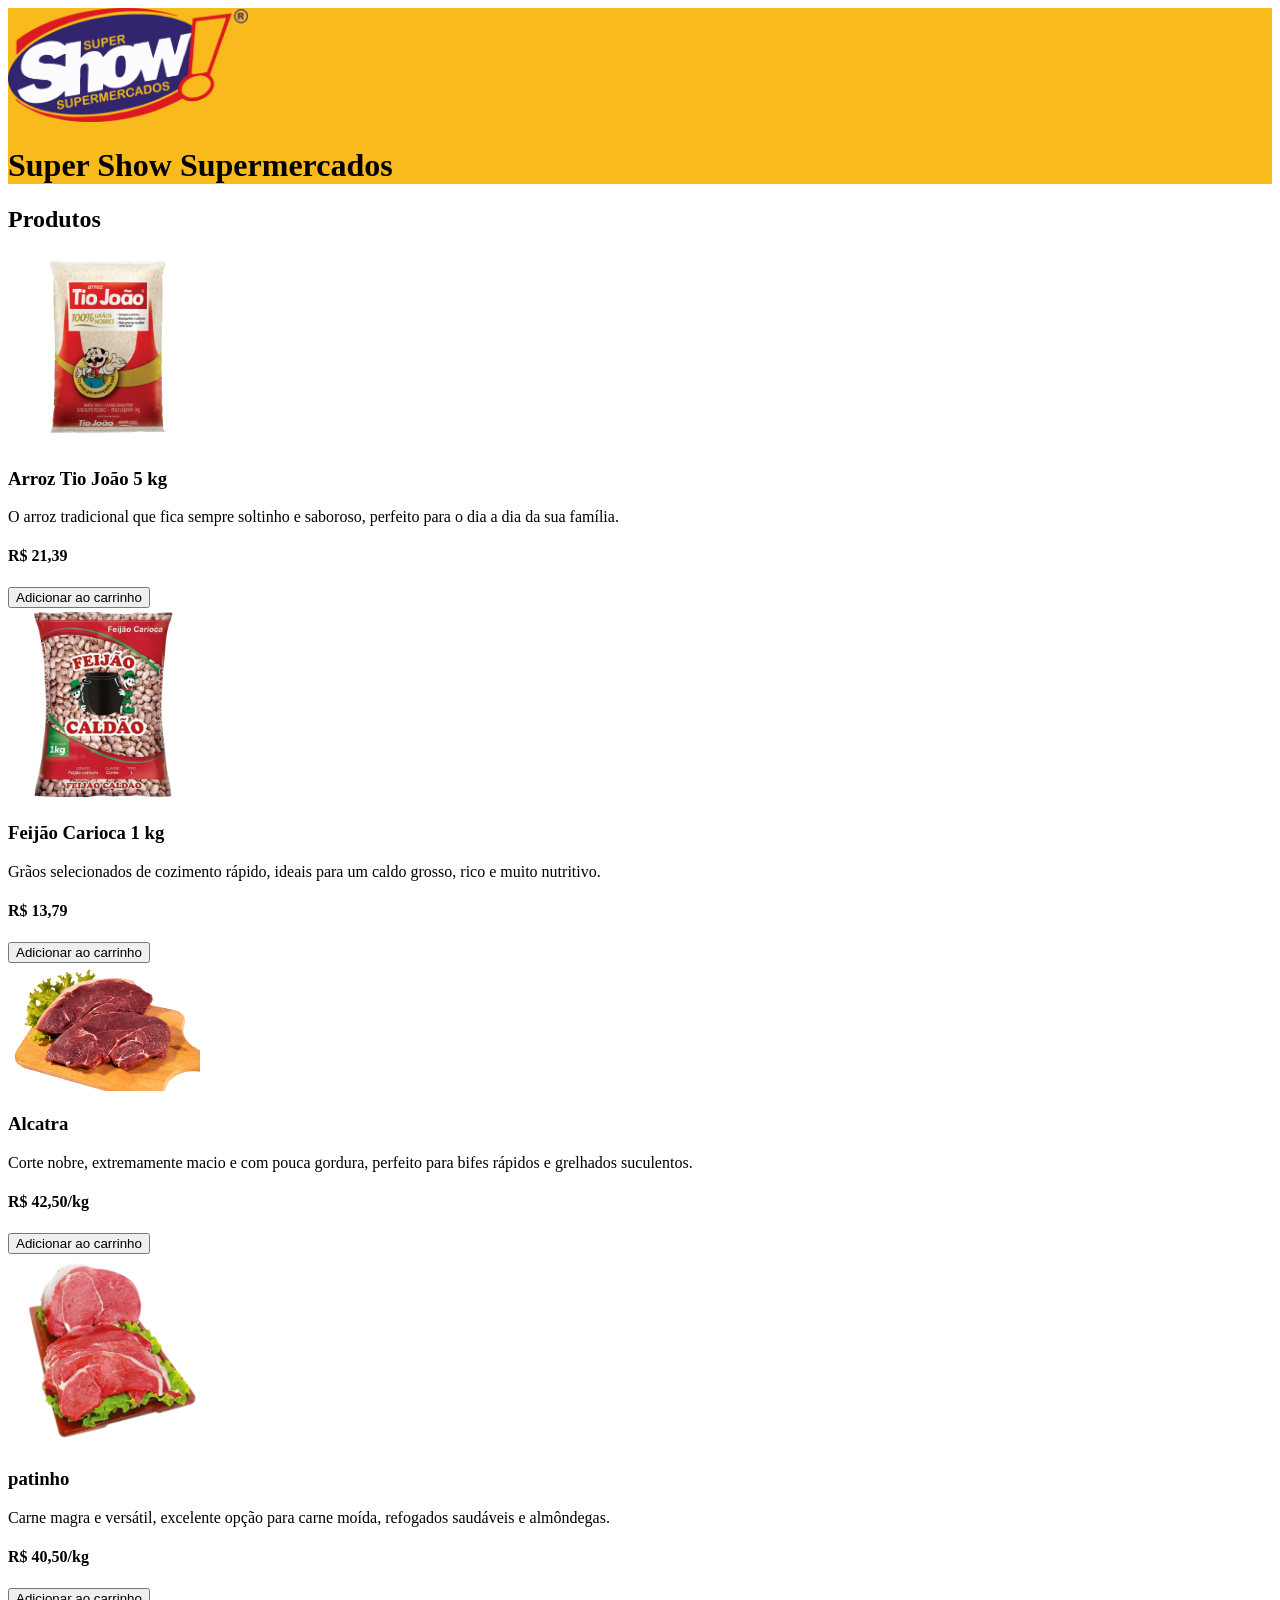
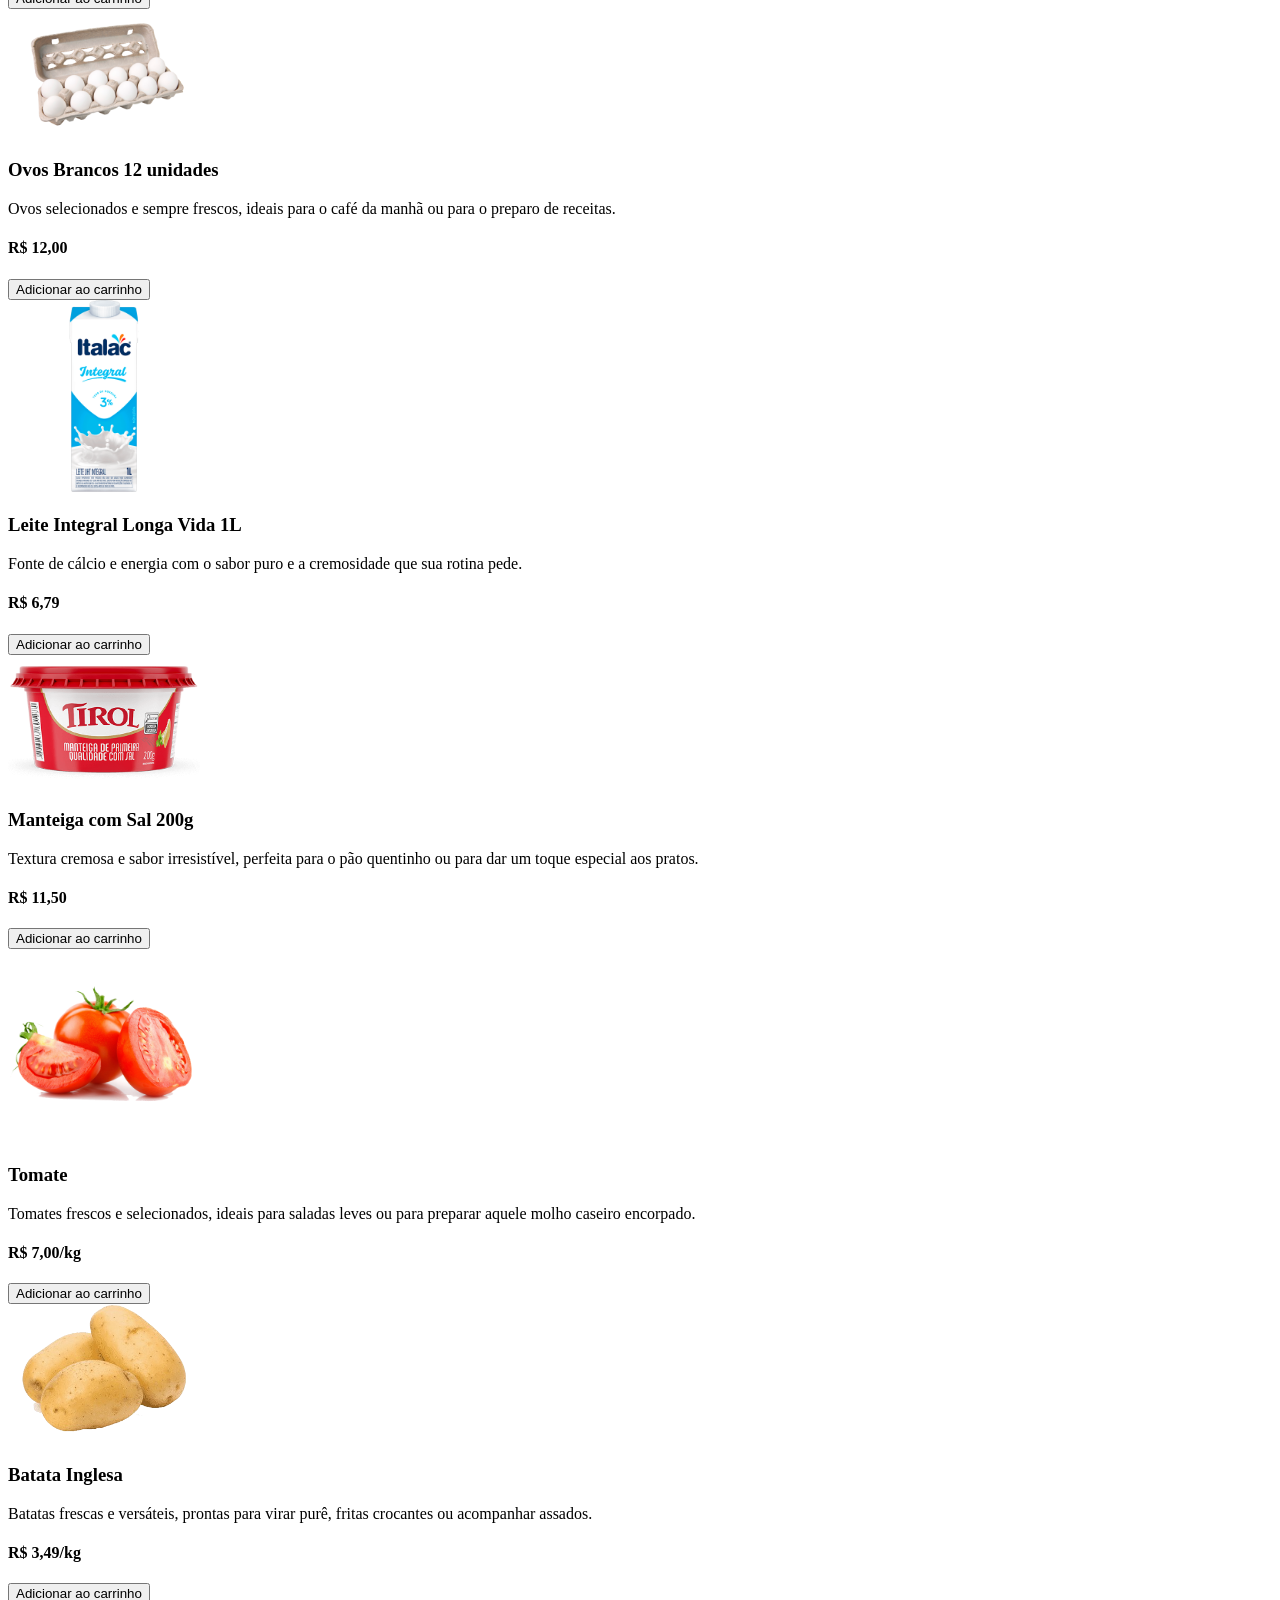
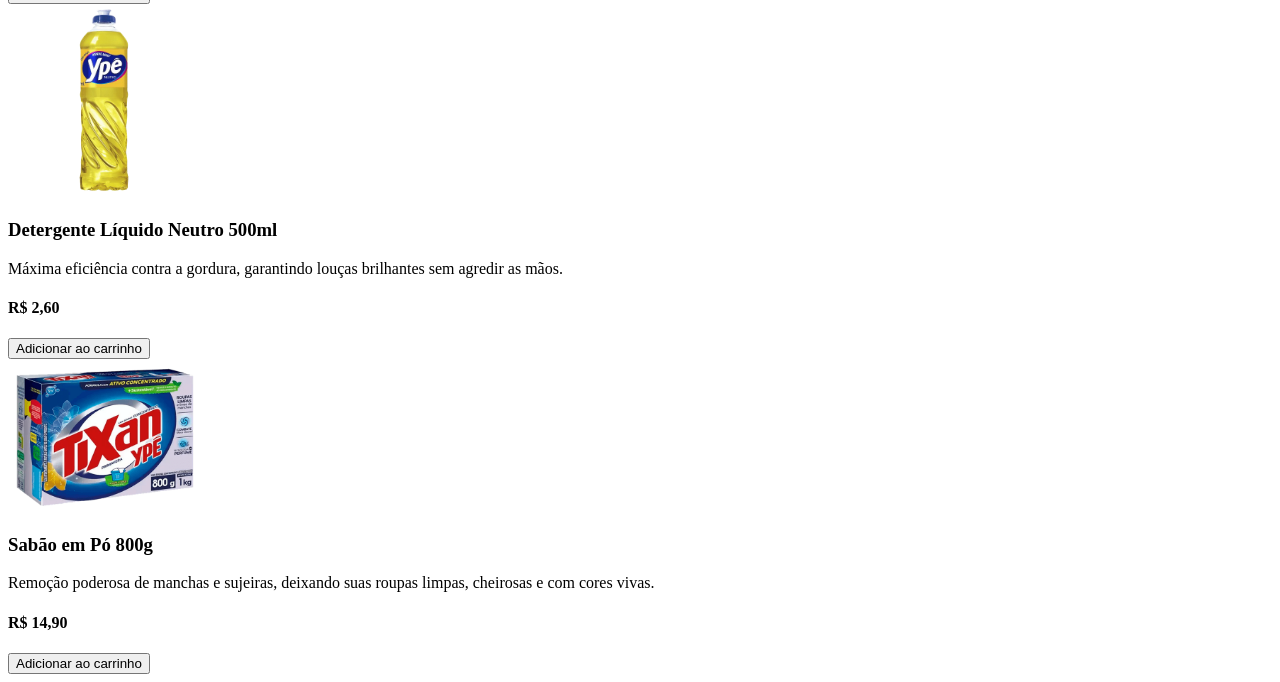
==== index.html @ 15267849 "adicionado os demais arquivos html necessarios, arquivo css e colocado o header e os produtos no ind" ====
<!DOCTYPE html>
<html lang="pt-BR">
    <head>
        <meta charset="UTF-8" name="viewport" content="width=device-width,initial-scale=1.0">
        <title>Loja</title>
        <style>
            @import url(Stylesheet.css);
        </style>
    </head>
    <body>
        <header>
            <img src="imagens/super-show-supermercado-seeklogo.png" alt="Logo Super Show Supermercados" class="Logo">
            <h1>Super Show Supermercados</h1>
        </header>
        <main>
            <section>
                <h2>Produtos</h2>
                <div class="areaProdutos">
                    <div class="produto">
                        <img src="imagens/Produtos/Arroz.png" alt="" class="imagensProdutos">
                        <h3>Arroz Tio João 5 kg</h3>
                        <p>
                            O arroz tradicional que fica sempre soltinho e saboroso, perfeito para o dia a dia da sua família.
                        </p>
                        <h4>R$ 21,39</h4>
                        <button>Adicionar ao carrinho</button>
                    </div>
                    <div class="produto">
                        <img src="imagens/Produtos/feijao.png" alt="" class="imagensProdutos">
                        <h3>Feijão Carioca 1 kg</h3>
                        <p>
                            Grãos selecionados de cozimento rápido, ideais para um caldo grosso, rico e muito nutritivo.
                        </p>
                        <h4>R$ 13,79</h4>
                        <button>Adicionar ao carrinho</button>
                    </div>
                    <div class="produto">
                        <img src="imagens/Produtos/alcatra.png" alt="" class="imagensProdutos">
                        <h3>Alcatra</h3>
                        <p>
                            Corte nobre, extremamente macio e com pouca gordura, perfeito para bifes rápidos e grelhados suculentos.
                        </p>
                        <h4>R$ 42,50/kg</h4>
                        <button>Adicionar ao carrinho</button>
                    </div>
                    <div class="produto">
                        <img src="imagens/Produtos/patinho.png" alt="" class="imagensProdutos">
                        <h3>patinho</h3>
                        <p>
                            Carne magra e versátil, excelente opção para carne moída, refogados saudáveis e almôndegas.
                        </p>
                        <h4>R$ 40,50/kg</h4>
                        <button>Adicionar ao carrinho</button>
                    </div>
                    <div class="produto">
                        <img src="imagens/Produtos/ovos.png" alt="" class="imagensProdutos">
                        <h3>Ovos Brancos 12 unidades</h3>
                        <p>
                            Ovos selecionados e sempre frescos, ideais para o café da manhã ou para o preparo de receitas.
                        </p>
                        <h4>R$ 12,00</h4>
                        <button>Adicionar ao carrinho</button>
                    </div>
                    <div class="produto">
                        <img src="imagens/Produtos/leite.png" alt="" class="imagensProdutos">
                        <h3>Leite Integral Longa Vida 1L</h3>
                        <p>
                            Fonte de cálcio e energia com o sabor puro e a cremosidade que sua rotina pede.
                        </p>
                        <h4>R$ 6,79</h4>
                        <button>Adicionar ao carrinho</button>
                    </div>
                    <div class="produto">
                        <img src="imagens/Produtos/manteiga.png" alt="" class="imagensProdutos">
                        <h3>Manteiga com Sal 200g</h3>
                        <p>
                             Textura cremosa e sabor irresistível, perfeita para o pão quentinho ou para dar um toque especial aos pratos.
                        </p>
                        <h4>R$ 11,50</h4>
                        <button>Adicionar ao carrinho</button>
                    </div>
                    <div class="produto">
                        <img src="imagens/Produtos/tomate.png" alt="" class="imagensProdutos">
                        <h3>Tomate</h3>
                        <p>
                            Tomates frescos e selecionados, ideais para saladas leves ou para preparar aquele molho caseiro encorpado.
                        </p>
                        <h4>R$ 7,00/kg</h4>
                        <button>Adicionar ao carrinho</button>
                    </div>
                    <div class="produto">
                        <img src="imagens/Produtos/batata.png" alt="" class="imagensProdutos">
                        <h3>Batata Inglesa</h3>
                        <p>
                            Batatas frescas e versáteis, prontas para virar purê, fritas crocantes ou acompanhar assados.
                        </p>
                        <h4>R$ 3,49/kg</h4>
                        <button>Adicionar ao carrinho</button>
                    </div>
                    <div class="produto">
                        <img src="imagens/Produtos/detergente.png" alt="" class="imagensProdutos">
                        <h3>Detergente Líquido Neutro 500ml</h3>
                        <p>
                            Máxima eficiência contra a gordura, garantindo louças brilhantes sem agredir as mãos.
                        </p>
                        <h4>R$ 2,60</h4>
                        <button>Adicionar ao carrinho</button>
                    </div>
                    <div class="produto">
                        <img src="imagens/Produtos/sabaoEmPo.png" alt="" class="imagensProdutos">
                        <h3>Sabão em Pó 800g</h3>
                        <p>
                            Remoção poderosa de manchas e sujeiras, deixando suas roupas limpas, cheirosas e com cores vivas.
                        </p>
                        <h4>R$ 14,90</h4>
                        <button>Adicionar ao carrinho</button>
                    </div>
                    
                </div>
            </section>
            
        </main>
    </body>
</html>
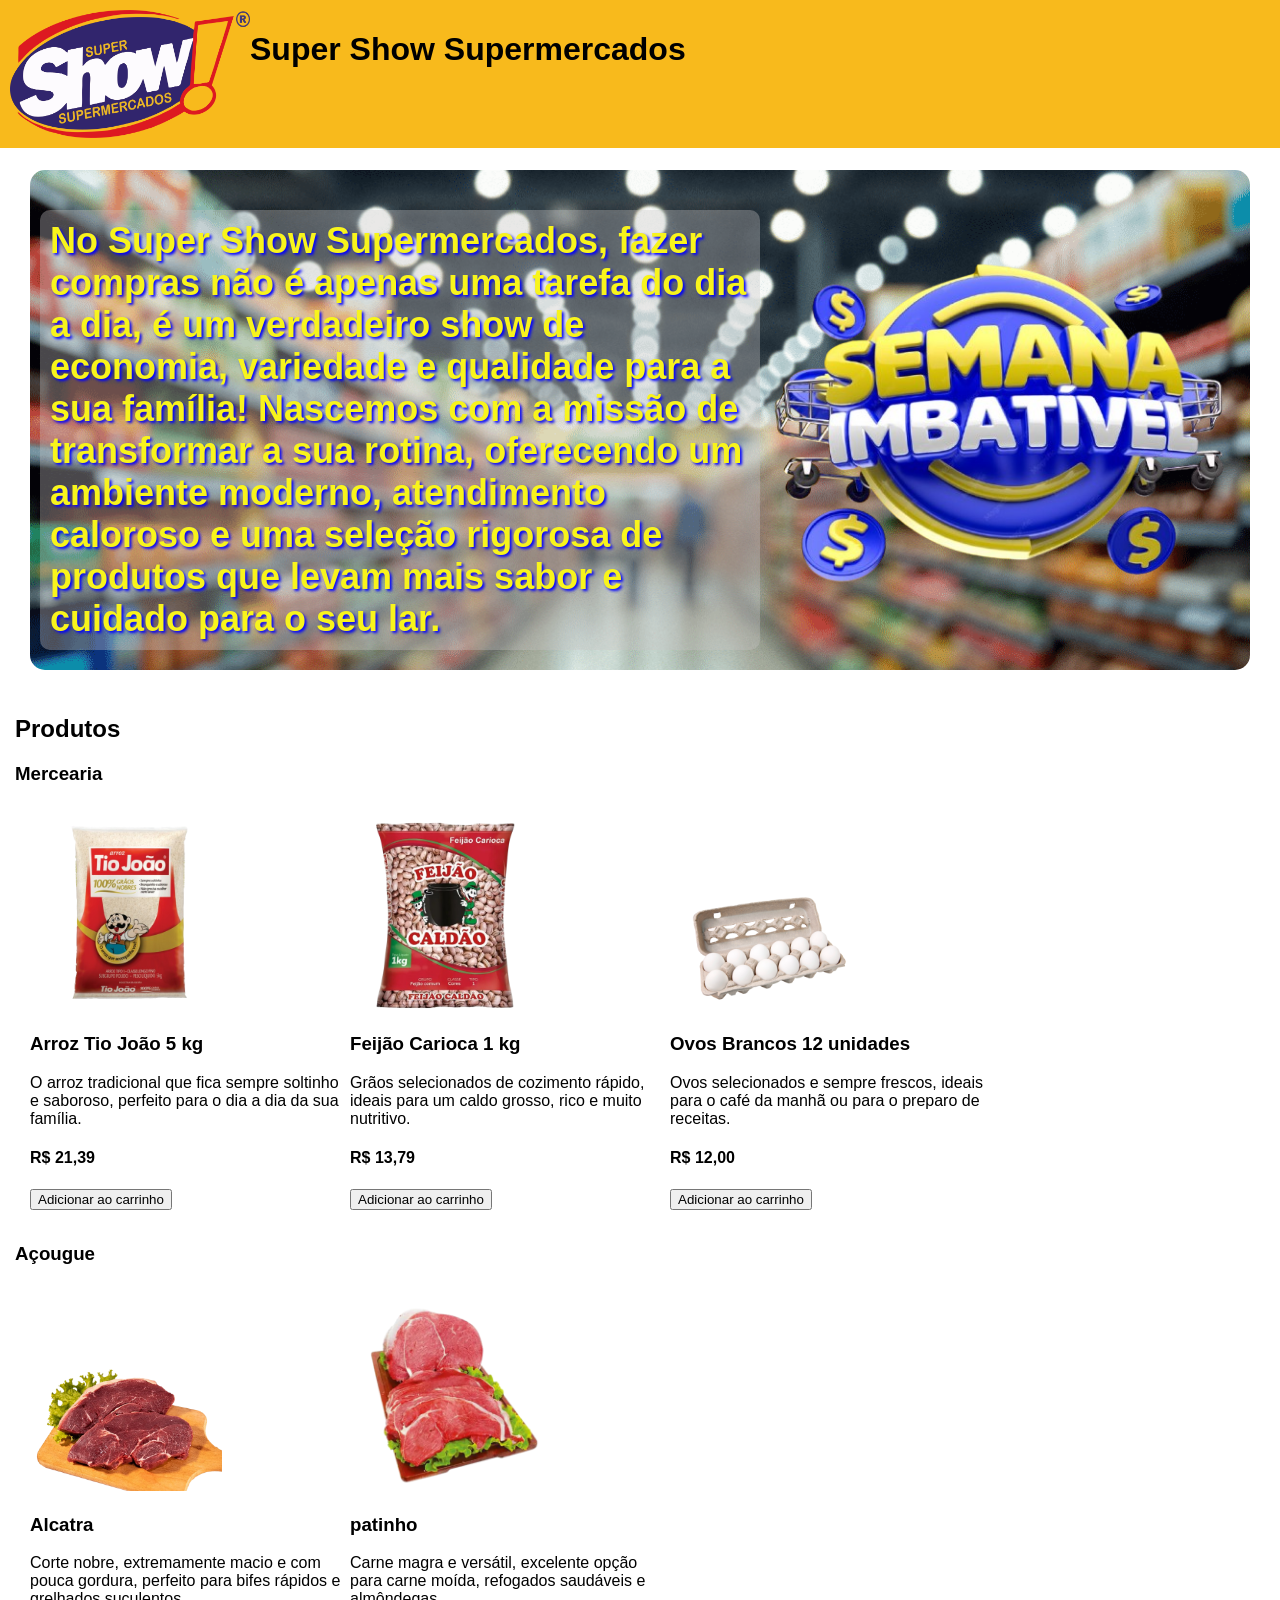
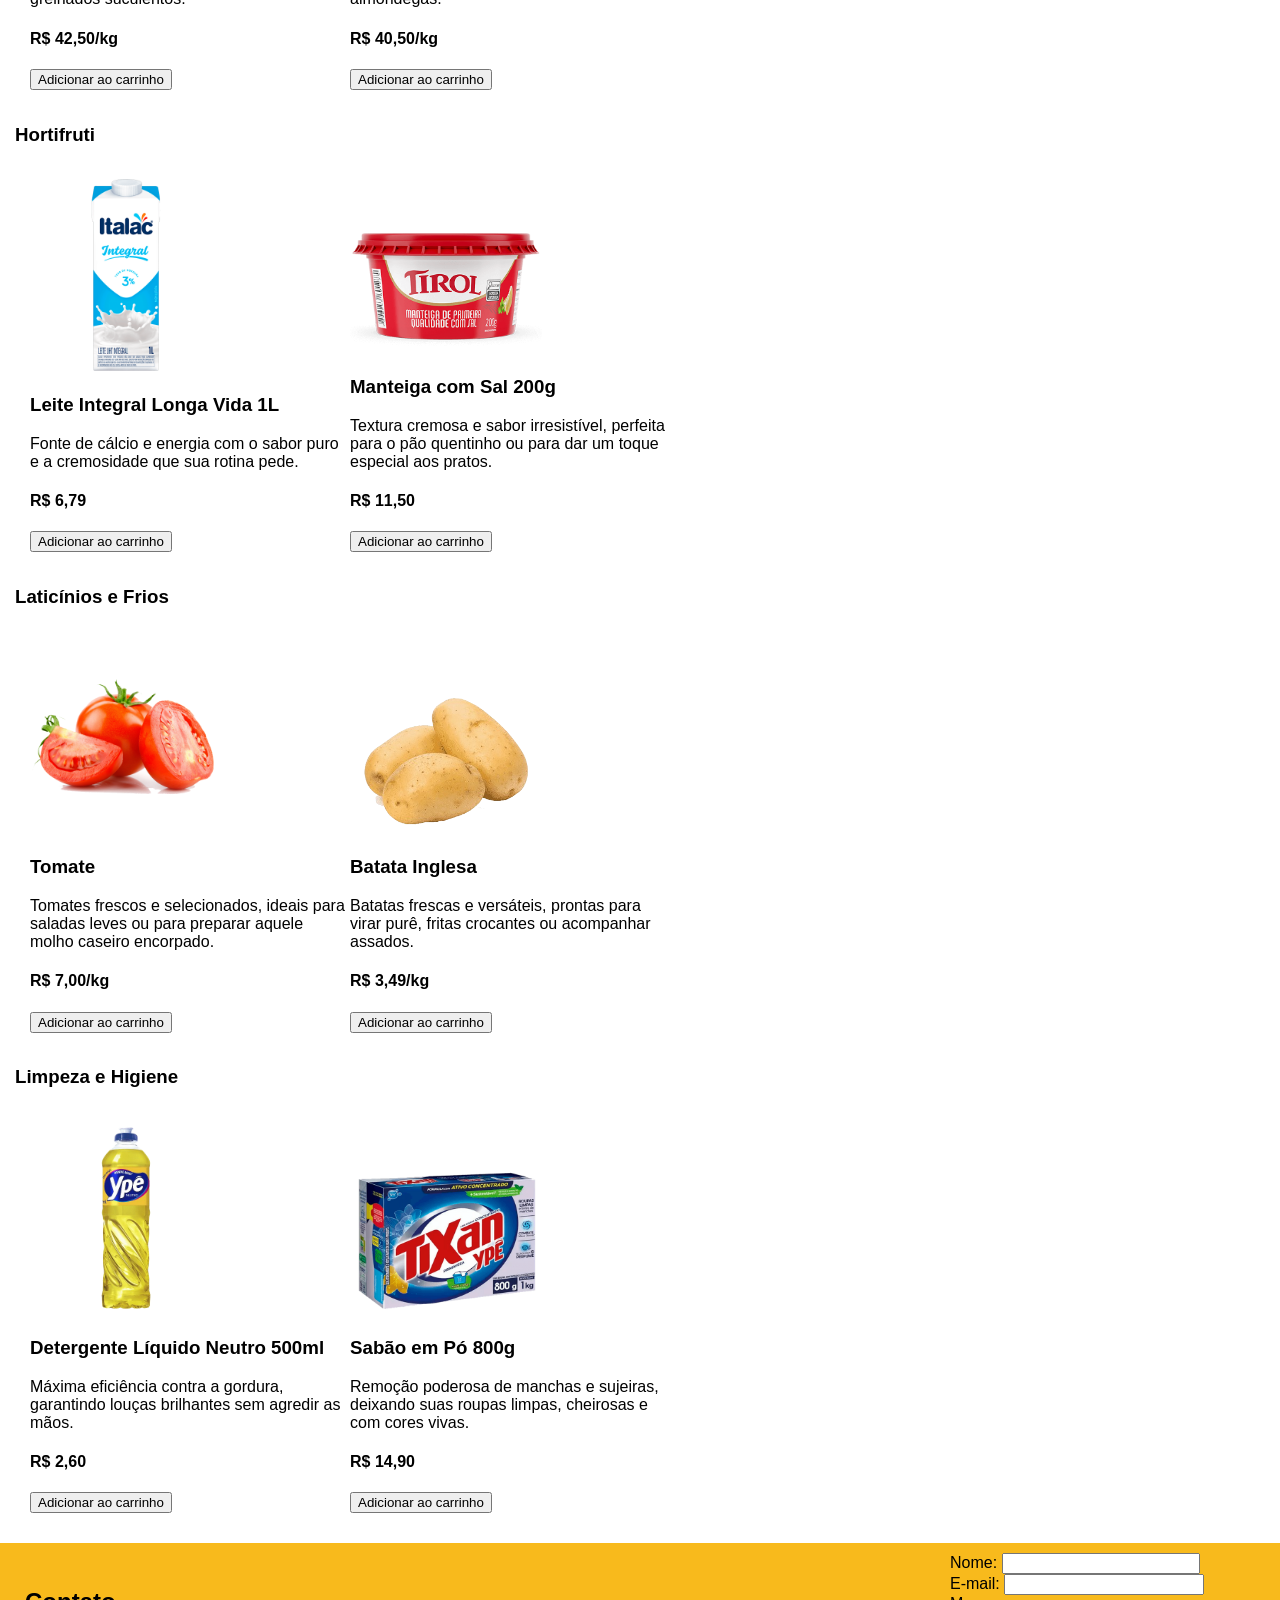
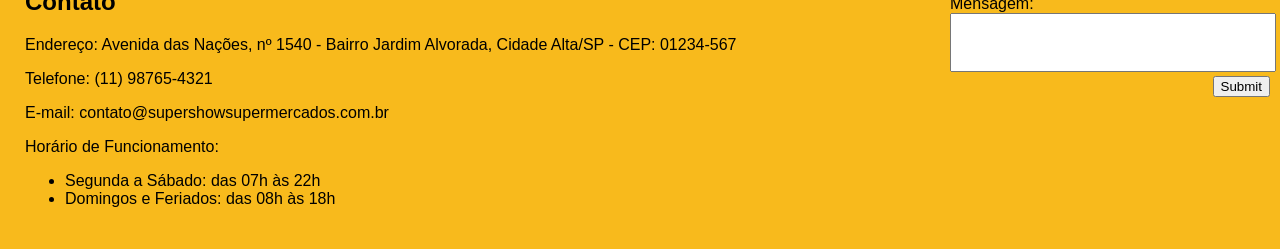
==== commit 8bb89f3b: "finalizado index.html" ====
--- a/index.html
+++ b/index.html
@@ -13,112 +13,163 @@
             <h1>Super Show Supermercados</h1>
         </header>
         <main>
+            <section id="descricao">
+                
+                <h2>
+                    No Super Show Supermercados, fazer compras não é apenas uma tarefa do dia a dia, 
+                    é um verdadeiro show de economia, variedade e qualidade para a sua família! Nascemos 
+                    com a missão de transformar a sua rotina, oferecendo um ambiente moderno, atendimento 
+                    caloroso e uma seleção rigorosa de produtos que levam mais sabor e cuidado para o seu lar.
+                </h2>
+                <img src="imagens/semanaImbativel.png" alt="">
+            </section>
             <section>
                 <h2>Produtos</h2>
                 <div class="areaProdutos">
-                    <div class="produto">
-                        <img src="imagens/Produtos/Arroz.png" alt="" class="imagensProdutos">
-                        <h3>Arroz Tio João 5 kg</h3>
-                        <p>
-                            O arroz tradicional que fica sempre soltinho e saboroso, perfeito para o dia a dia da sua família.
-                        </p>
-                        <h4>R$ 21,39</h4>
-                        <button>Adicionar ao carrinho</button>
-                    </div>
-                    <div class="produto">
-                        <img src="imagens/Produtos/feijao.png" alt="" class="imagensProdutos">
-                        <h3>Feijão Carioca 1 kg</h3>
-                        <p>
-                            Grãos selecionados de cozimento rápido, ideais para um caldo grosso, rico e muito nutritivo.
-                        </p>
-                        <h4>R$ 13,79</h4>
-                        <button>Adicionar ao carrinho</button>
-                    </div>
-                    <div class="produto">
-                        <img src="imagens/Produtos/alcatra.png" alt="" class="imagensProdutos">
-                        <h3>Alcatra</h3>
-                        <p>
-                            Corte nobre, extremamente macio e com pouca gordura, perfeito para bifes rápidos e grelhados suculentos.
-                        </p>
-                        <h4>R$ 42,50/kg</h4>
-                        <button>Adicionar ao carrinho</button>
-                    </div>
-                    <div class="produto">
-                        <img src="imagens/Produtos/patinho.png" alt="" class="imagensProdutos">
-                        <h3>patinho</h3>
-                        <p>
-                            Carne magra e versátil, excelente opção para carne moída, refogados saudáveis e almôndegas.
-                        </p>
-                        <h4>R$ 40,50/kg</h4>
-                        <button>Adicionar ao carrinho</button>
-                    </div>
-                    <div class="produto">
-                        <img src="imagens/Produtos/ovos.png" alt="" class="imagensProdutos">
-                        <h3>Ovos Brancos 12 unidades</h3>
-                        <p>
-                            Ovos selecionados e sempre frescos, ideais para o café da manhã ou para o preparo de receitas.
-                        </p>
-                        <h4>R$ 12,00</h4>
-                        <button>Adicionar ao carrinho</button>
-                    </div>
-                    <div class="produto">
-                        <img src="imagens/Produtos/leite.png" alt="" class="imagensProdutos">
-                        <h3>Leite Integral Longa Vida 1L</h3>
-                        <p>
-                            Fonte de cálcio e energia com o sabor puro e a cremosidade que sua rotina pede.
-                        </p>
-                        <h4>R$ 6,79</h4>
-                        <button>Adicionar ao carrinho</button>
-                    </div>
-                    <div class="produto">
-                        <img src="imagens/Produtos/manteiga.png" alt="" class="imagensProdutos">
-                        <h3>Manteiga com Sal 200g</h3>
-                        <p>
-                             Textura cremosa e sabor irresistível, perfeita para o pão quentinho ou para dar um toque especial aos pratos.
-                        </p>
-                        <h4>R$ 11,50</h4>
-                        <button>Adicionar ao carrinho</button>
-                    </div>
-                    <div class="produto">
-                        <img src="imagens/Produtos/tomate.png" alt="" class="imagensProdutos">
-                        <h3>Tomate</h3>
-                        <p>
-                            Tomates frescos e selecionados, ideais para saladas leves ou para preparar aquele molho caseiro encorpado.
-                        </p>
-                        <h4>R$ 7,00/kg</h4>
-                        <button>Adicionar ao carrinho</button>
-                    </div>
-                    <div class="produto">
-                        <img src="imagens/Produtos/batata.png" alt="" class="imagensProdutos">
-                        <h3>Batata Inglesa</h3>
-                        <p>
-                            Batatas frescas e versáteis, prontas para virar purê, fritas crocantes ou acompanhar assados.
-                        </p>
-                        <h4>R$ 3,49/kg</h4>
-                        <button>Adicionar ao carrinho</button>
-                    </div>
-                    <div class="produto">
-                        <img src="imagens/Produtos/detergente.png" alt="" class="imagensProdutos">
-                        <h3>Detergente Líquido Neutro 500ml</h3>
-                        <p>
-                            Máxima eficiência contra a gordura, garantindo louças brilhantes sem agredir as mãos.
-                        </p>
-                        <h4>R$ 2,60</h4>
-                        <button>Adicionar ao carrinho</button>
-                    </div>
-                    <div class="produto">
-                        <img src="imagens/Produtos/sabaoEmPo.png" alt="" class="imagensProdutos">
-                        <h3>Sabão em Pó 800g</h3>
-                        <p>
-                            Remoção poderosa de manchas e sujeiras, deixando suas roupas limpas, cheirosas e com cores vivas.
-                        </p>
-                        <h4>R$ 14,90</h4>
-                        <button>Adicionar ao carrinho</button>
-                    </div>
-                    
+                    <h3>Mercearia</h3>
+                    <section class="secao">
+                        <div class="produto">
+                            <img src="imagens/Produtos/Arroz.png" alt="" class="imagensProdutos">
+                            <h3>Arroz Tio João 5 kg</h3>
+                            <p>
+                                O arroz tradicional que fica sempre soltinho e saboroso, perfeito para o dia a dia da sua família.
+                            </p>
+                            <h4>R$ 21,39</h4>
+                            <button>Adicionar ao carrinho</button>
+                        </div>
+                        <div class="produto">
+                            <img src="imagens/Produtos/feijao.png" alt="" class="imagensProdutos">
+                            <h3>Feijão Carioca 1 kg</h3>
+                            <p>
+                                Grãos selecionados de cozimento rápido, ideais para um caldo grosso, rico e muito nutritivo.
+                            </p>
+                            <h4>R$ 13,79</h4>
+                            <button>Adicionar ao carrinho</button>
+                        </div>
+                        <div class="produto">
+                            <img src="imagens/Produtos/ovos.png" alt="" class="imagensProdutos">
+                            <h3>Ovos Brancos 12 unidades</h3>
+                            <p>
+                                Ovos selecionados e sempre frescos, ideais para o café da manhã ou para o preparo de receitas.
+                            </p>
+                            <h4>R$ 12,00</h4>
+                            <button>Adicionar ao carrinho</button>
+                        </div>
+                    </section>
+                    <h3>Açougue</h3>
+                    <section class="secao">
+                        <div class="produto">
+                            <img src="imagens/Produtos/alcatra.png" alt="" class="imagensProdutos">
+                            <h3>Alcatra</h3>
+                            <p>
+                                Corte nobre, extremamente macio e com pouca gordura, perfeito para bifes rápidos e grelhados suculentos.
+                            </p>
+                            <h4>R$ 42,50/kg</h4>
+                            <button>Adicionar ao carrinho</button>
+                        </div>
+                        <div class="produto">
+                            <img src="imagens/Produtos/patinho.png" alt="" class="imagensProdutos">
+                            <h3>patinho</h3>
+                            <p>
+                                Carne magra e versátil, excelente opção para carne moída, refogados saudáveis e almôndegas.
+                            </p>
+                            <h4>R$ 40,50/kg</h4>
+                            <button>Adicionar ao carrinho</button>
+                        </div>                 
+                    </section>
+                    <h3>Hortifruti</h3>
+                    <section class="secao">
+                        <div class="produto">
+                            <img src="imagens/Produtos/leite.png" alt="" class="imagensProdutos">
+                            <h3>Leite Integral Longa Vida 1L</h3>
+                            <p>
+                                Fonte de cálcio e energia com o sabor puro e a cremosidade que sua rotina pede.
+                            </p>
+                            <h4>R$ 6,79</h4>
+                            <button>Adicionar ao carrinho</button>
+                        </div>
+                        <div class="produto">
+                            <img src="imagens/Produtos/manteiga.png" alt="" class="imagensProdutos">
+                            <h3>Manteiga com Sal 200g</h3>
+                            <p>
+                                Textura cremosa e sabor irresistível, perfeita para o pão quentinho ou para dar um toque especial aos pratos.
+                            </p>
+                            <h4>R$ 11,50</h4>
+                            <button>Adicionar ao carrinho</button>
+                        </div>
+                    </section>
+                    <h3>Laticínios e Frios</h3>
+                    <section class="secao">
+                        <div class="produto">
+                            <img src="imagens/Produtos/tomate.png" alt="" class="imagensProdutos">
+                            <h3>Tomate</h3>
+                            <p>
+                                Tomates frescos e selecionados, ideais para saladas leves ou para preparar aquele molho caseiro encorpado.
+                            </p>
+                            <h4>R$ 7,00/kg</h4>
+                            <button>Adicionar ao carrinho</button>
+                        </div>
+                        <div class="produto">
+                            <img src="imagens/Produtos/batata.png" alt="" class="imagensProdutos">
+                            <h3>Batata Inglesa</h3>
+                            <p>
+                                Batatas frescas e versáteis, prontas para virar purê, fritas crocantes ou acompanhar assados.
+                            </p>
+                            <h4>R$ 3,49/kg</h4>
+                            <button>Adicionar ao carrinho</button>
+                        </div>
+                    </section>
+                    <h3>Limpeza e Higiene</h3>
+                    <section class="secao">
+                        <div class="produto">
+                            <img src="imagens/Produtos/detergente.png" alt="" class="imagensProdutos">
+                            <h3>Detergente Líquido Neutro 500ml</h3>
+                            <p>
+                                Máxima eficiência contra a gordura, garantindo louças brilhantes sem agredir as mãos.
+                            </p>
+                            <h4>R$ 2,60</h4>
+                            <button>Adicionar ao carrinho</button>
+                        </div>
+                        <div class="produto">
+                            <img src="imagens/Produtos/sabaoEmPo.png" alt="" class="imagensProdutos">
+                            <h3>Sabão em Pó 800g</h3>
+                            <p>
+                                Remoção poderosa de manchas e sujeiras, deixando suas roupas limpas, cheirosas e com cores vivas.
+                            </p>
+                            <h4>R$ 14,90</h4>
+                            <button>Adicionar ao carrinho</button>
+                        </div>
+                    </section>
                 </div>
             </section>
-            
+            <footer>
+                <section>
+                    <h2>Contato</h2>
+                    <p>
+                        Endereço: Avenida das Nações, nº 1540 - Bairro Jardim Alvorada, Cidade Alta/SP - CEP: 01234-567
+                    </p>
+                    <p>
+                        Telefone: (11) 98765-4321
+                    </p>
+                    <p>
+                        E-mail: contato@supershowsupermercados.com.br
+                    </p>
+                    <p>Horário de Funcionamento:</p>                   
+                    <ul>
+                        
+                        <li>Segunda a Sábado: das 07h às 22h</li>
+                        <li>Domingos e Feriados: das 08h às 18h</li>
+                    </ul>
+                </section>
+                <form action="">
+                    <label for="nome">Nome: <input type="text" name="nome" id="nome" maxlength="15"></label> <br>
+                    <label for="Email">E-mail: <input type="email" name="Email" id="Email"></label> <br>
+                    <label for="Mensagem">Mensagem: </label> <br>
+                    <textarea name="Mensagem" id="Mensagem" maxlength="129"></textarea> <br>
+                    <input type="submit" name="Enviar" id="Enviar"><br>
+                </form>
+            </footer>    
         </main>
+        
     </body>
 </html>
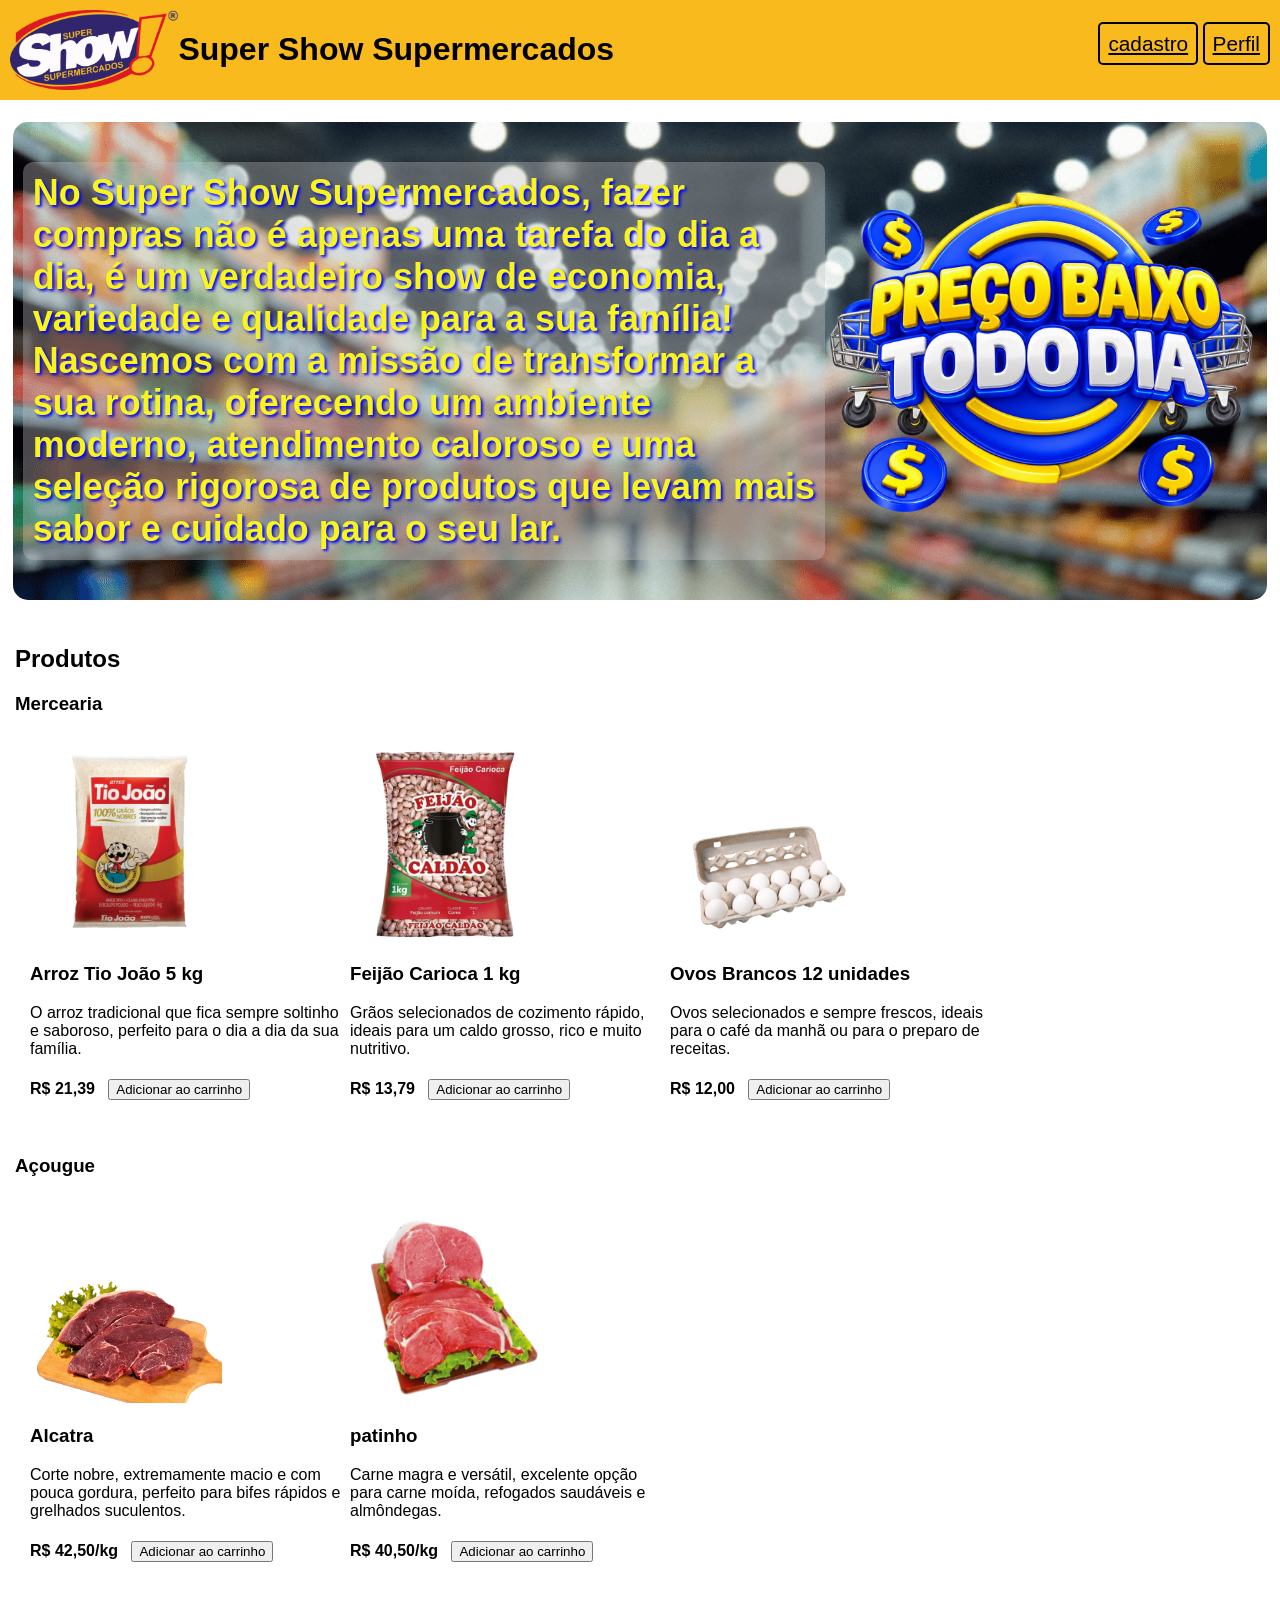
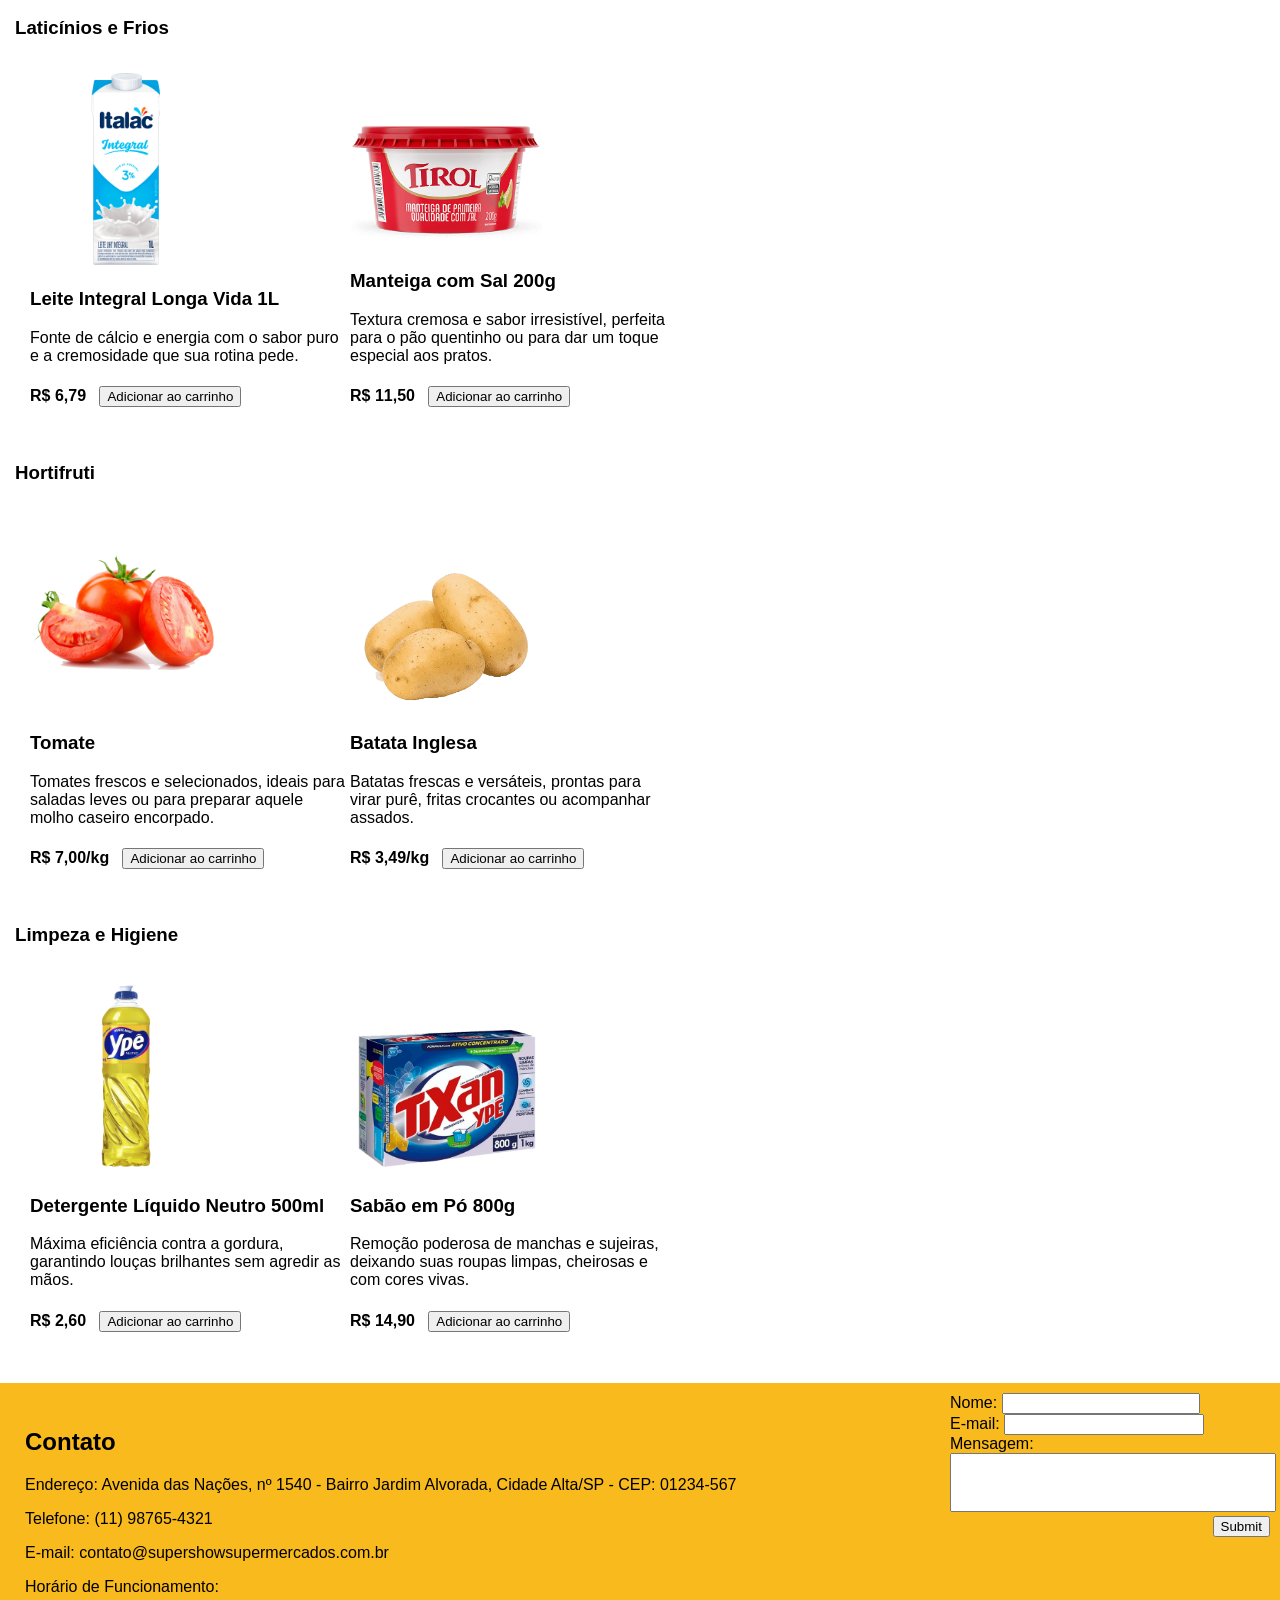
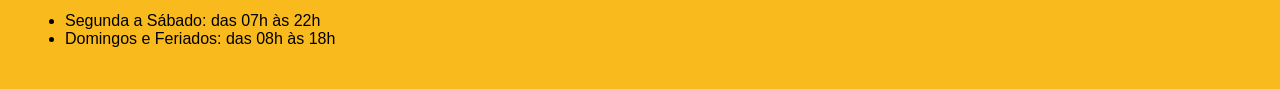
==== commit 88a06501: "Finalizado cadastro.html e login.html e adicionado responsavidade em diferentes dispositivos" ====
--- a/index.html
+++ b/index.html
@@ -9,8 +9,12 @@
     </head>
     <body>
         <header>
-            <img src="imagens/super-show-supermercado-seeklogo.png" alt="Logo Super Show Supermercados" class="Logo">
+            <a href="index.html"><img src="imagens/super-show-supermercado-seeklogo.png" alt="Logo Super Show Supermercados" class="Logo"></a>
             <h1>Super Show Supermercados</h1>
+            <nav class="links">
+                <a href="cadastro.html" >cadastro</a>
+                <a href="perfil.html" >Perfil</a>
+            </nav>
         </header>
         <main>
             <section id="descricao">
@@ -21,7 +25,7 @@
                     com a missão de transformar a sua rotina, oferecendo um ambiente moderno, atendimento 
                     caloroso e uma seleção rigorosa de produtos que levam mais sabor e cuidado para o seu lar.
                 </h2>
-                <img src="imagens/semanaImbativel.png" alt="">
+                <img src="imagens/Preço Baixo Todo Dia.png" alt="Lema preço baixo todo dia">
             </section>
             <section>
                 <h2>Produtos</h2>
@@ -29,115 +33,115 @@
                     <h3>Mercearia</h3>
                     <section class="secao">
                         <div class="produto">
-                            <img src="imagens/Produtos/Arroz.png" alt="" class="imagensProdutos">
+                            <img src="imagens/Produtos/Arroz.png" alt="arroz" class="imagens-produtos">
                             <h3>Arroz Tio João 5 kg</h3>
                             <p>
                                 O arroz tradicional que fica sempre soltinho e saboroso, perfeito para o dia a dia da sua família.
                             </p>
-                            <h4>R$ 21,39</h4>
-                            <button>Adicionar ao carrinho</button>
+                            <h4>R$ 21,39<button id="adicionar-arroz">Adicionar ao carrinho</button></h4>
+                            
                         </div>
                         <div class="produto">
-                            <img src="imagens/Produtos/feijao.png" alt="" class="imagensProdutos">
+                            <img src="imagens/Produtos/feijao.png" alt="feijao" class="imagens-produtos">
                             <h3>Feijão Carioca 1 kg</h3>
                             <p>
                                 Grãos selecionados de cozimento rápido, ideais para um caldo grosso, rico e muito nutritivo.
                             </p>
-                            <h4>R$ 13,79</h4>
-                            <button>Adicionar ao carrinho</button>
+                            <h4>R$ 13,79<button id="adicionar-feijao">Adicionar ao carrinho</button></h4>
+                            
                         </div>
                         <div class="produto">
-                            <img src="imagens/Produtos/ovos.png" alt="" class="imagensProdutos">
+                            <img src="imagens/Produtos/ovos.png" alt="ovos" class="imagens-produtos">
                             <h3>Ovos Brancos 12 unidades</h3>
                             <p>
                                 Ovos selecionados e sempre frescos, ideais para o café da manhã ou para o preparo de receitas.
                             </p>
-                            <h4>R$ 12,00</h4>
-                            <button>Adicionar ao carrinho</button>
+                            <h4>R$ 12,00<button id="adicionar-ovos">Adicionar ao carrinho</button></h4>
+                            
                         </div>
                     </section>
                     <h3>Açougue</h3>
                     <section class="secao">
                         <div class="produto">
-                            <img src="imagens/Produtos/alcatra.png" alt="" class="imagensProdutos">
+                            <img src="imagens/Produtos/alcatra.png" alt="alcatra" class="imagens-produtos">
                             <h3>Alcatra</h3>
                             <p>
                                 Corte nobre, extremamente macio e com pouca gordura, perfeito para bifes rápidos e grelhados suculentos.
                             </p>
-                            <h4>R$ 42,50/kg</h4>
-                            <button>Adicionar ao carrinho</button>
+                            <h4>R$ 42,50/kg<button id="adicionar-alcatra">Adicionar ao carrinho</button></h4>
+                            
                         </div>
                         <div class="produto">
-                            <img src="imagens/Produtos/patinho.png" alt="" class="imagensProdutos">
+                            <img src="imagens/Produtos/patinho.png" alt="patinho" class="imagens-produtos">
                             <h3>patinho</h3>
                             <p>
                                 Carne magra e versátil, excelente opção para carne moída, refogados saudáveis e almôndegas.
                             </p>
-                            <h4>R$ 40,50/kg</h4>
-                            <button>Adicionar ao carrinho</button>
+                            <h4>R$ 40,50/kg<button id="adicionar-patinho">Adicionar ao carrinho</button></h4>
+                            
                         </div>                 
+                    </section>
+                    <h3>Laticínios e Frios</h3>
+                    <section class="secao">
+                        <div class="produto">
+                            <img src="imagens/Produtos/leite.png" alt="leite" class="imagens-produtos">
+                            <h3>Leite Integral Longa Vida 1L</h3>
+                            <p>
+                                Fonte de cálcio e energia com o sabor puro e a cremosidade que sua rotina pede.
+                            </p>
+                            <h4>R$ 6,79<button id="adicionar-leite">Adicionar ao carrinho</button></h4>
+                            
+                        </div>
+                        <div class="produto">
+                            <img src="imagens/Produtos/manteiga.png" alt="manteiga" class="imagens-produtos">
+                            <h3>Manteiga com Sal 200g</h3>
+                            <p>
+                                Textura cremosa e sabor irresistível, perfeita para o pão quentinho ou para dar um toque especial aos pratos.
+                            </p>
+                            <h4>R$ 11,50<button id="adicionar-manteiga">Adicionar ao carrinho</button></h4>
+                            
+                        </div>
                     </section>
                     <h3>Hortifruti</h3>
                     <section class="secao">
                         <div class="produto">
-                            <img src="imagens/Produtos/leite.png" alt="" class="imagensProdutos">
-                            <h3>Leite Integral Longa Vida 1L</h3>
-                            <p>
-                                Fonte de cálcio e energia com o sabor puro e a cremosidade que sua rotina pede.
-                            </p>
-                            <h4>R$ 6,79</h4>
-                            <button>Adicionar ao carrinho</button>
-                        </div>
-                        <div class="produto">
-                            <img src="imagens/Produtos/manteiga.png" alt="" class="imagensProdutos">
-                            <h3>Manteiga com Sal 200g</h3>
-                            <p>
-                                Textura cremosa e sabor irresistível, perfeita para o pão quentinho ou para dar um toque especial aos pratos.
-                            </p>
-                            <h4>R$ 11,50</h4>
-                            <button>Adicionar ao carrinho</button>
-                        </div>
-                    </section>
-                    <h3>Laticínios e Frios</h3>
-                    <section class="secao">
-                        <div class="produto">
-                            <img src="imagens/Produtos/tomate.png" alt="" class="imagensProdutos">
+                            <img src="imagens/Produtos/tomate.png" alt="tomate" class="imagens-produtos">
                             <h3>Tomate</h3>
                             <p>
                                 Tomates frescos e selecionados, ideais para saladas leves ou para preparar aquele molho caseiro encorpado.
                             </p>
-                            <h4>R$ 7,00/kg</h4>
-                            <button>Adicionar ao carrinho</button>
+                            <h4>R$ 7,00/kg<button id="adicionar-tomate">Adicionar ao carrinho</button></h4>
+                            
                         </div>
                         <div class="produto">
-                            <img src="imagens/Produtos/batata.png" alt="" class="imagensProdutos">
+                            <img src="imagens/Produtos/batata.png" alt="batata" class="imagens-produtos">
                             <h3>Batata Inglesa</h3>
                             <p>
                                 Batatas frescas e versáteis, prontas para virar purê, fritas crocantes ou acompanhar assados.
                             </p>
-                            <h4>R$ 3,49/kg</h4>
-                            <button>Adicionar ao carrinho</button>
+                            <h4>R$ 3,49/kg<button id="adicionar-batata">Adicionar ao carrinho</button></h4>
+                            
                         </div>
                     </section>
                     <h3>Limpeza e Higiene</h3>
                     <section class="secao">
                         <div class="produto">
-                            <img src="imagens/Produtos/detergente.png" alt="" class="imagensProdutos">
+                            <img src="imagens/Produtos/detergente.png" alt="detergente" class="imagens-produtos">
                             <h3>Detergente Líquido Neutro 500ml</h3>
                             <p>
                                 Máxima eficiência contra a gordura, garantindo louças brilhantes sem agredir as mãos.
                             </p>
-                            <h4>R$ 2,60</h4>
-                            <button>Adicionar ao carrinho</button>
+                            <h4>R$ 2,60<button id="adicionar-detergente">Adicionar ao carrinho</button></h4>
+                            
                         </div>
                         <div class="produto">
-                            <img src="imagens/Produtos/sabaoEmPo.png" alt="" class="imagensProdutos">
+                            <img src="imagens/Produtos/sabaoEmPo.png" alt="sabao em pó" class="imagens-produtos">
                             <h3>Sabão em Pó 800g</h3>
                             <p>
                                 Remoção poderosa de manchas e sujeiras, deixando suas roupas limpas, cheirosas e com cores vivas.
                             </p>
-                            <h4>R$ 14,90</h4>
-                            <button>Adicionar ao carrinho</button>
+                            <h4>R$ 14,90<button id="adicionar-sabao">Adicionar ao carrinho</button></h4>
+                            
                         </div>
                     </section>
                 </div>
@@ -163,10 +167,10 @@
                 </section>
                 <form action="">
                     <label for="nome">Nome: <input type="text" name="nome" id="nome" maxlength="15"></label> <br>
-                    <label for="Email">E-mail: <input type="email" name="Email" id="Email"></label> <br>
-                    <label for="Mensagem">Mensagem: </label> <br>
-                    <textarea name="Mensagem" id="Mensagem" maxlength="129"></textarea> <br>
-                    <input type="submit" name="Enviar" id="Enviar"><br>
+                    <label for="email">E-mail: <input type="email" name="Email" id="email"></label> <br>
+                    <label for="mensagem">Mensagem: </label> <br>
+                    <textarea name="mensagem" id="mensagem" maxlength="129"></textarea> <br>
+                    <input type="submit" name="Enviar" id="enviar"><br>
                 </form>
             </footer>    
         </main>
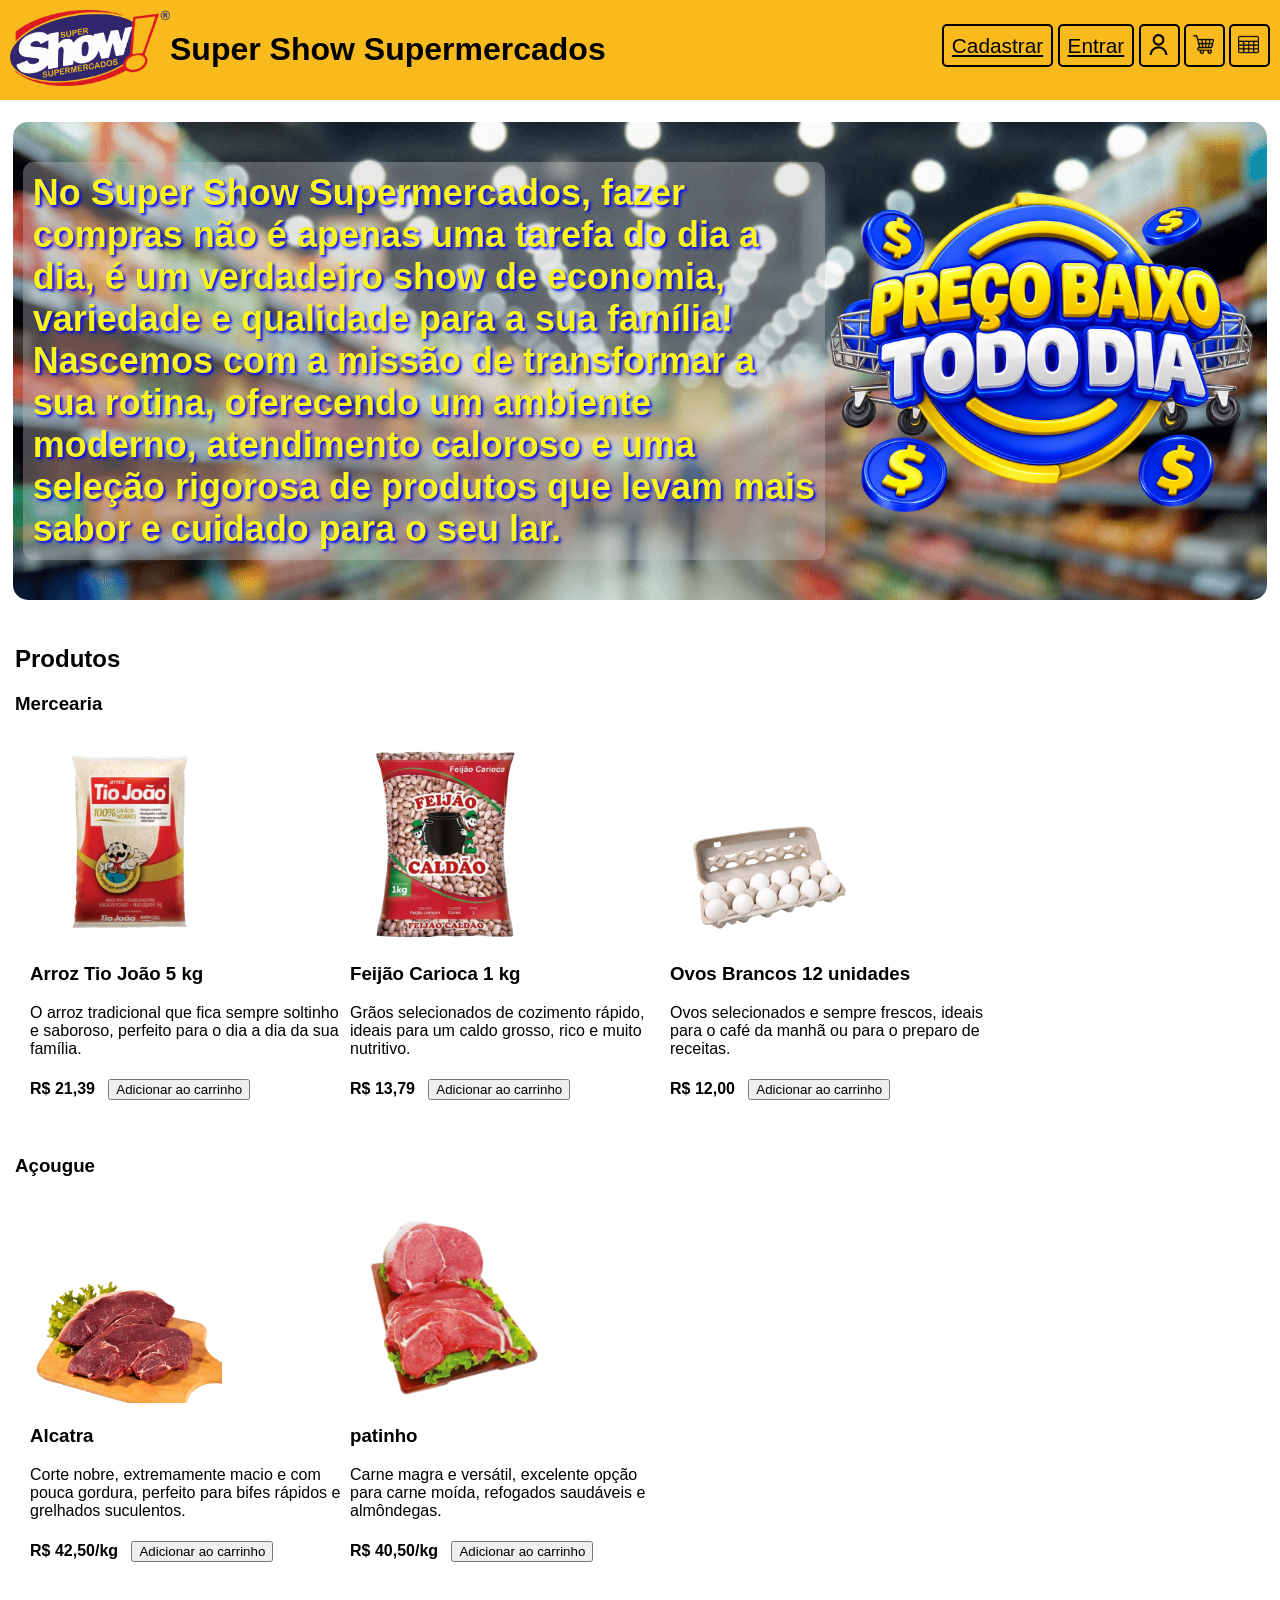
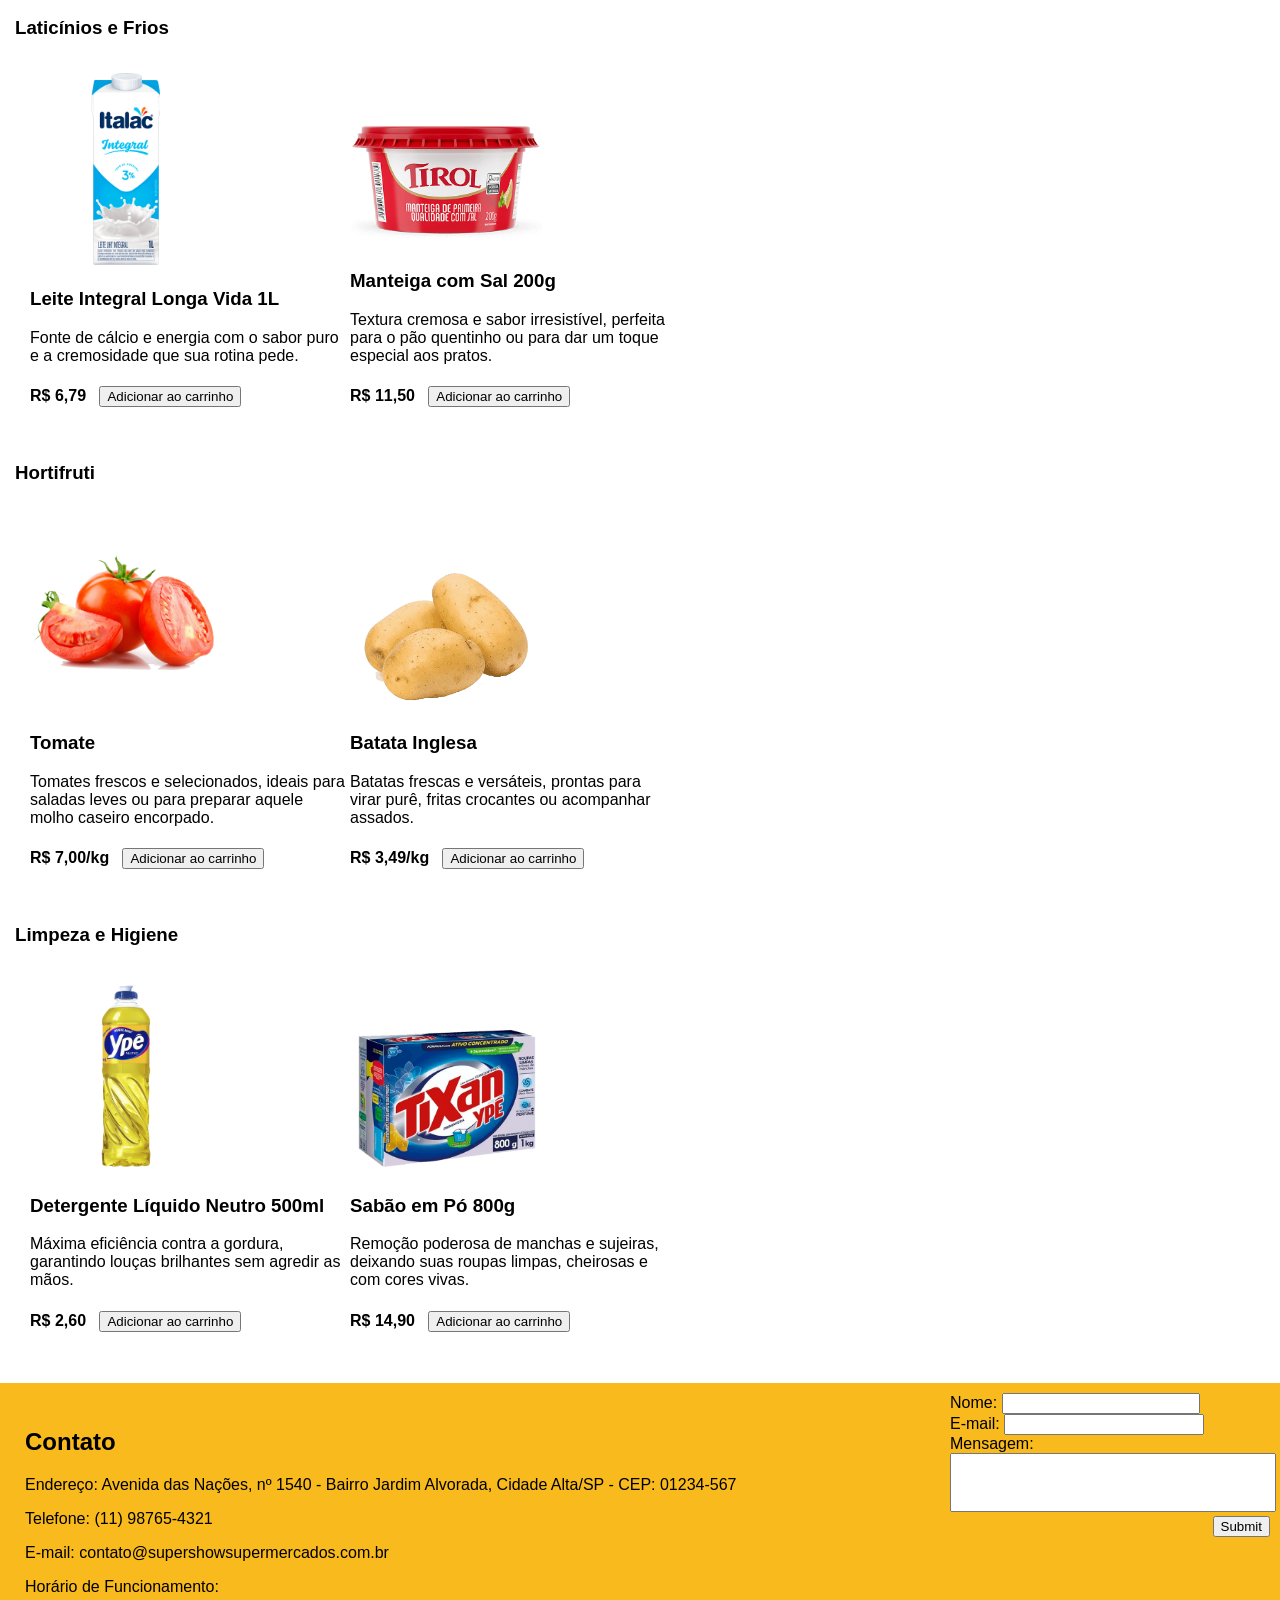
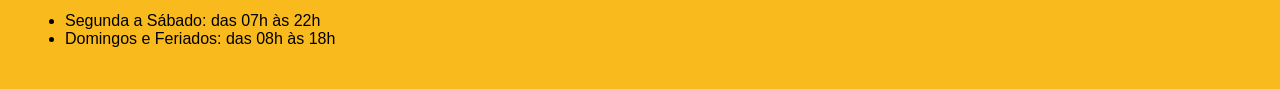
==== commit 59bd3649: "finalizado as demais paginas" ====
--- a/index.html
+++ b/index.html
@@ -2,18 +2,21 @@
 <html lang="pt-BR">
     <head>
         <meta charset="UTF-8" name="viewport" content="width=device-width,initial-scale=1.0">
-        <title>Loja</title>
+        <title>Super Show Supermercados</title>
         <style>
-            @import url(Stylesheet.css);
+            @import url(css/Stylesheet.css);
         </style>
     </head>
     <body>
         <header>
-            <a href="index.html"><img src="imagens/super-show-supermercado-seeklogo.png" alt="Logo Super Show Supermercados" class="Logo"></a>
+            <a href="index.html" aria-current="page"><img src="imagens/super-show-supermercado-seeklogo.png" alt="Logo Super Show Supermercados" class="logo"></a>
             <h1>Super Show Supermercados</h1>
             <nav class="links">
-                <a href="cadastro.html" >cadastro</a>
-                <a href="perfil.html" >Perfil</a>
+                <a href="cadastro.html" >Cadastrar</a>
+                <a href="login.html" >Entrar</a>
+                <a href="perfil.html" ><img src="imagens/icones/perfil-de-usuario.png" alt="perfil"></a>
+                <a href="loja.html" ><img src="imagens/icones/carrinho de compras.png" alt="carrinho de compras"></a>
+                <a href="relatorios.html" ><img src="imagens/icones/tabela.png" alt="tabela relatorios"></a>
             </nav>
         </header>
         <main>
@@ -29,7 +32,7 @@
             </section>
             <section>
                 <h2>Produtos</h2>
-                <div class="areaProdutos">
+                <div class="area-produtos">
                     <h3>Mercearia</h3>
                     <section class="secao">
                         <div class="produto">
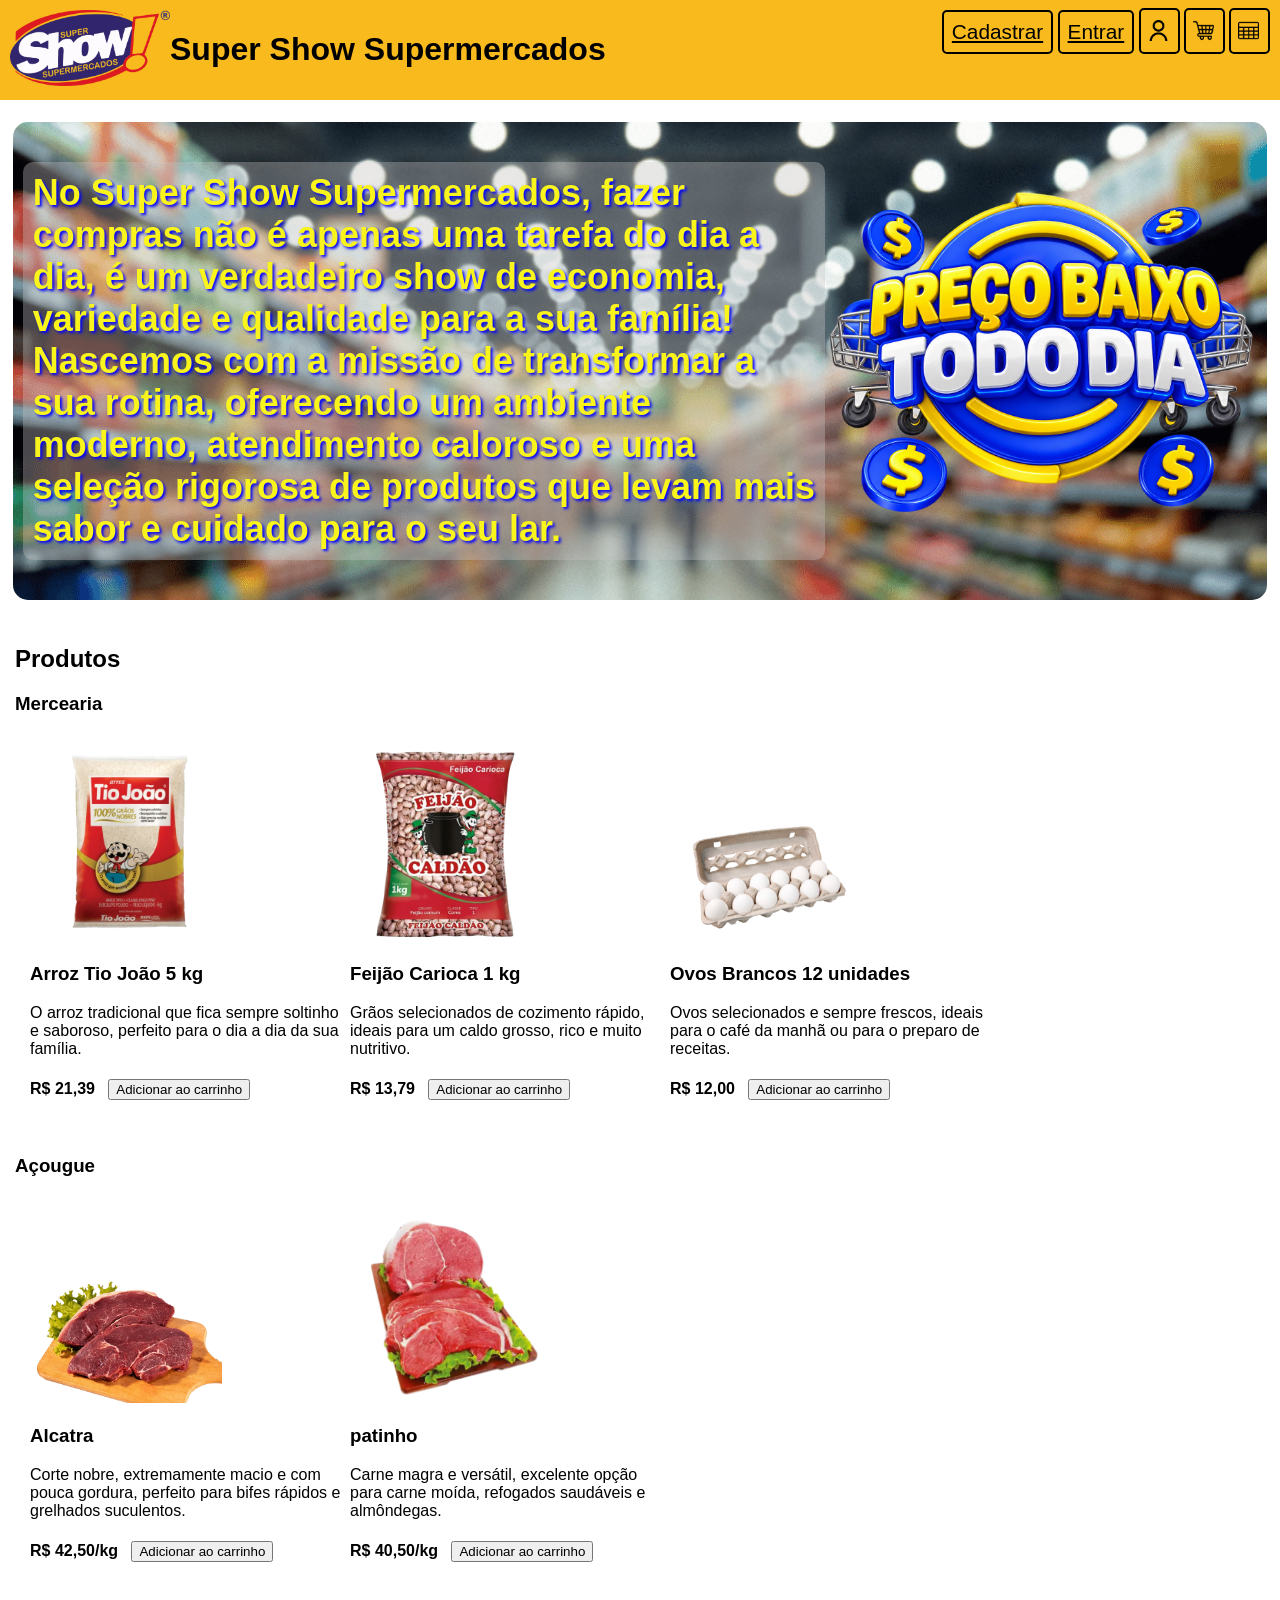
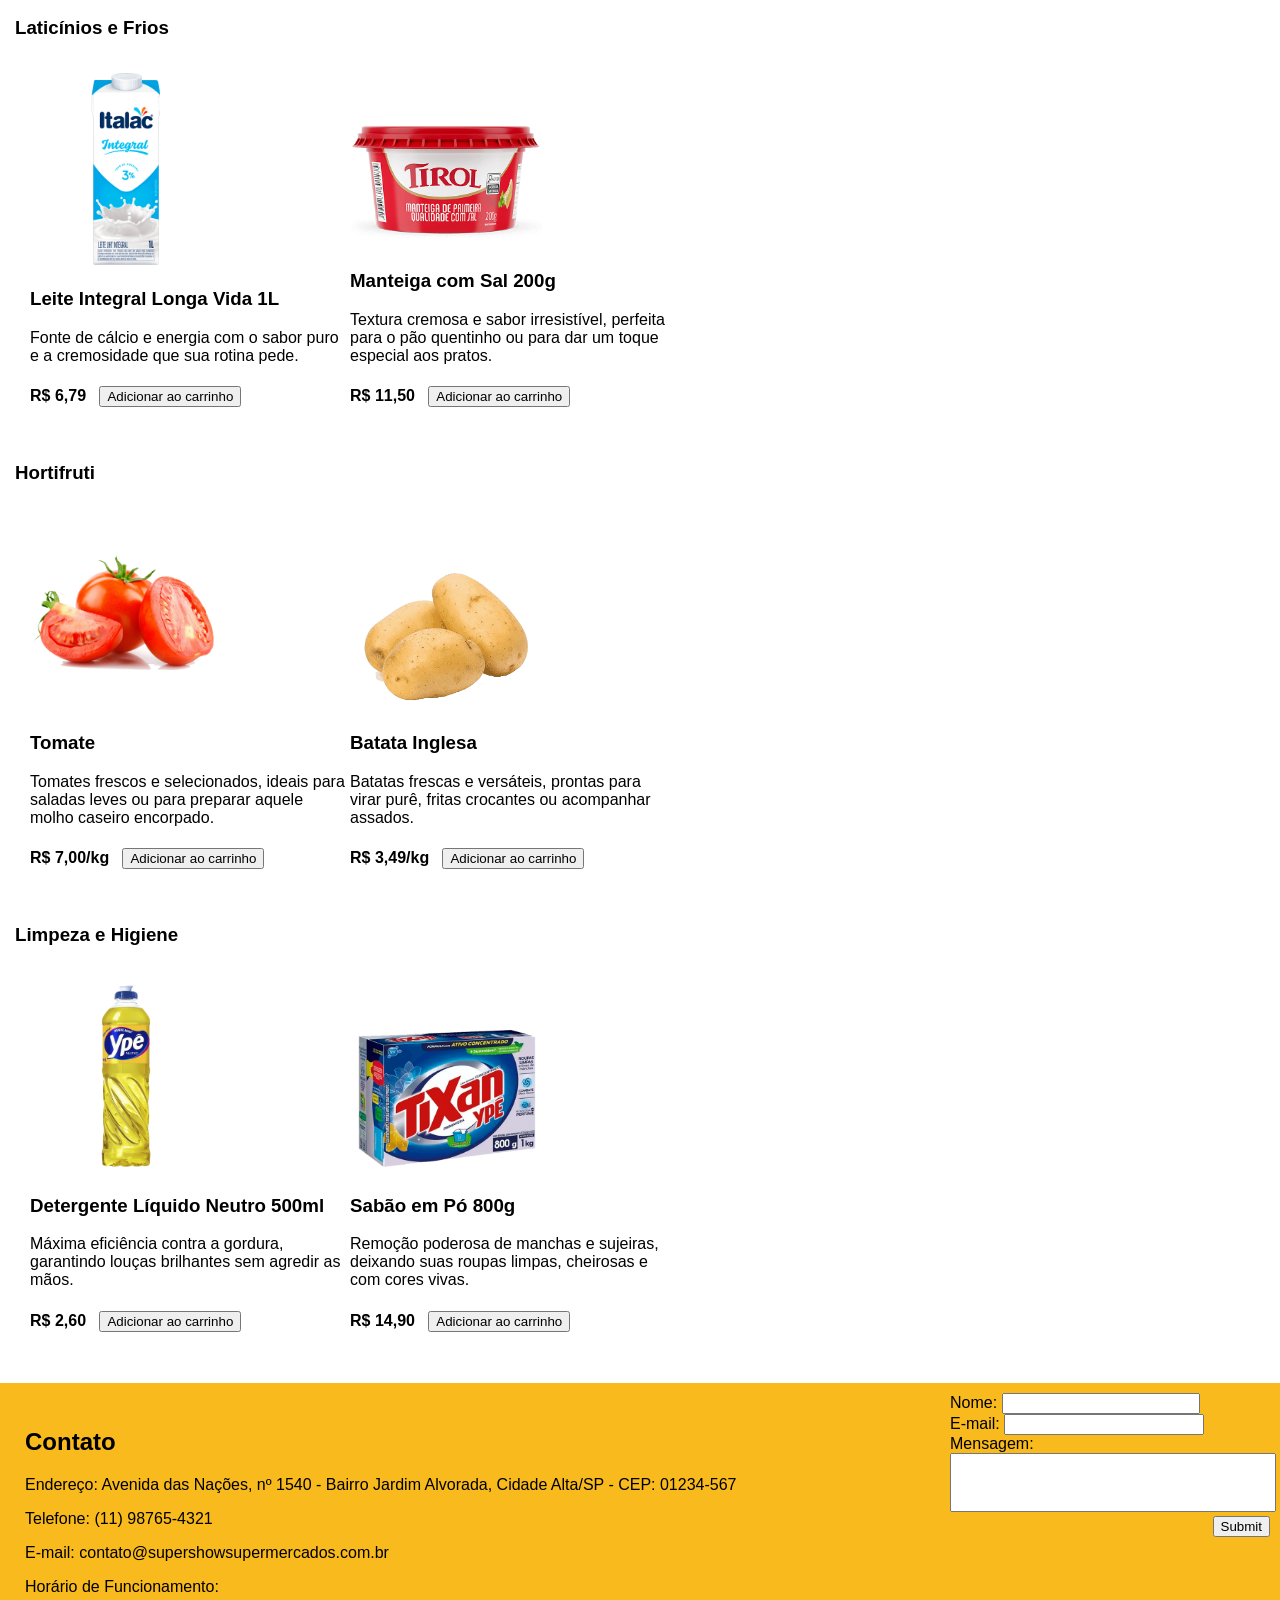
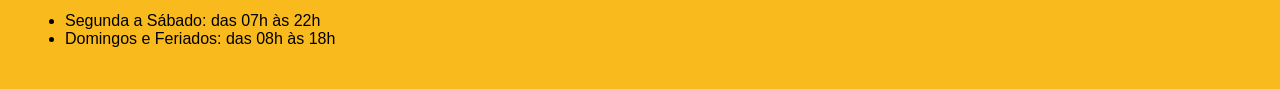
==== commit 102850d8: "ajustado os arquivos html e css para serem validados e feito o README.md" ====
--- a/index.html
+++ b/index.html
@@ -1,7 +1,8 @@
 <!DOCTYPE html>
 <html lang="pt-BR">
     <head>
-        <meta charset="UTF-8" name="viewport" content="width=device-width,initial-scale=1.0">
+        <meta charset="UTF-8">
+        <meta name="viewport" content="width=device-width,initial-scale=1.0">
         <title>Super Show Supermercados</title>
         <style>
             @import url(css/Stylesheet.css);
@@ -9,13 +10,13 @@
     </head>
     <body>
         <header>
-            <a href="index.html" aria-current="page"><img src="imagens/super-show-supermercado-seeklogo.png" alt="Logo Super Show Supermercados" class="logo"></a>
+            <a href="index.html" aria-current="page"><img src="imagens/variados/super-show-supermercado-seeklogo.png" alt="Logo Super Show Supermercados" class="logo"></a>
             <h1>Super Show Supermercados</h1>
             <nav class="links">
                 <a href="cadastro.html" >Cadastrar</a>
                 <a href="login.html" >Entrar</a>
                 <a href="perfil.html" ><img src="imagens/icones/perfil-de-usuario.png" alt="perfil"></a>
-                <a href="loja.html" ><img src="imagens/icones/carrinho de compras.png" alt="carrinho de compras"></a>
+                <a href="loja.html" ><img src="imagens/icones/carrinhoDeCompras.png" alt="carrinho de compras"></a>
                 <a href="relatorios.html" ><img src="imagens/icones/tabela.png" alt="tabela relatorios"></a>
             </nav>
         </header>
@@ -28,7 +29,7 @@
                     com a missão de transformar a sua rotina, oferecendo um ambiente moderno, atendimento 
                     caloroso e uma seleção rigorosa de produtos que levam mais sabor e cuidado para o seu lar.
                 </h2>
-                <img src="imagens/Preço Baixo Todo Dia.png" alt="Lema preço baixo todo dia">
+                <img src="imagens/variados/PreçoBaixoTodoDia.png" alt="Lema preço baixo todo dia">
             </section>
             <section>
                 <h2>Produtos</h2>
@@ -168,7 +169,7 @@
                         <li>Domingos e Feriados: das 08h às 18h</li>
                     </ul>
                 </section>
-                <form action="">
+                <form>
                     <label for="nome">Nome: <input type="text" name="nome" id="nome" maxlength="15"></label> <br>
                     <label for="email">E-mail: <input type="email" name="Email" id="email"></label> <br>
                     <label for="mensagem">Mensagem: </label> <br>
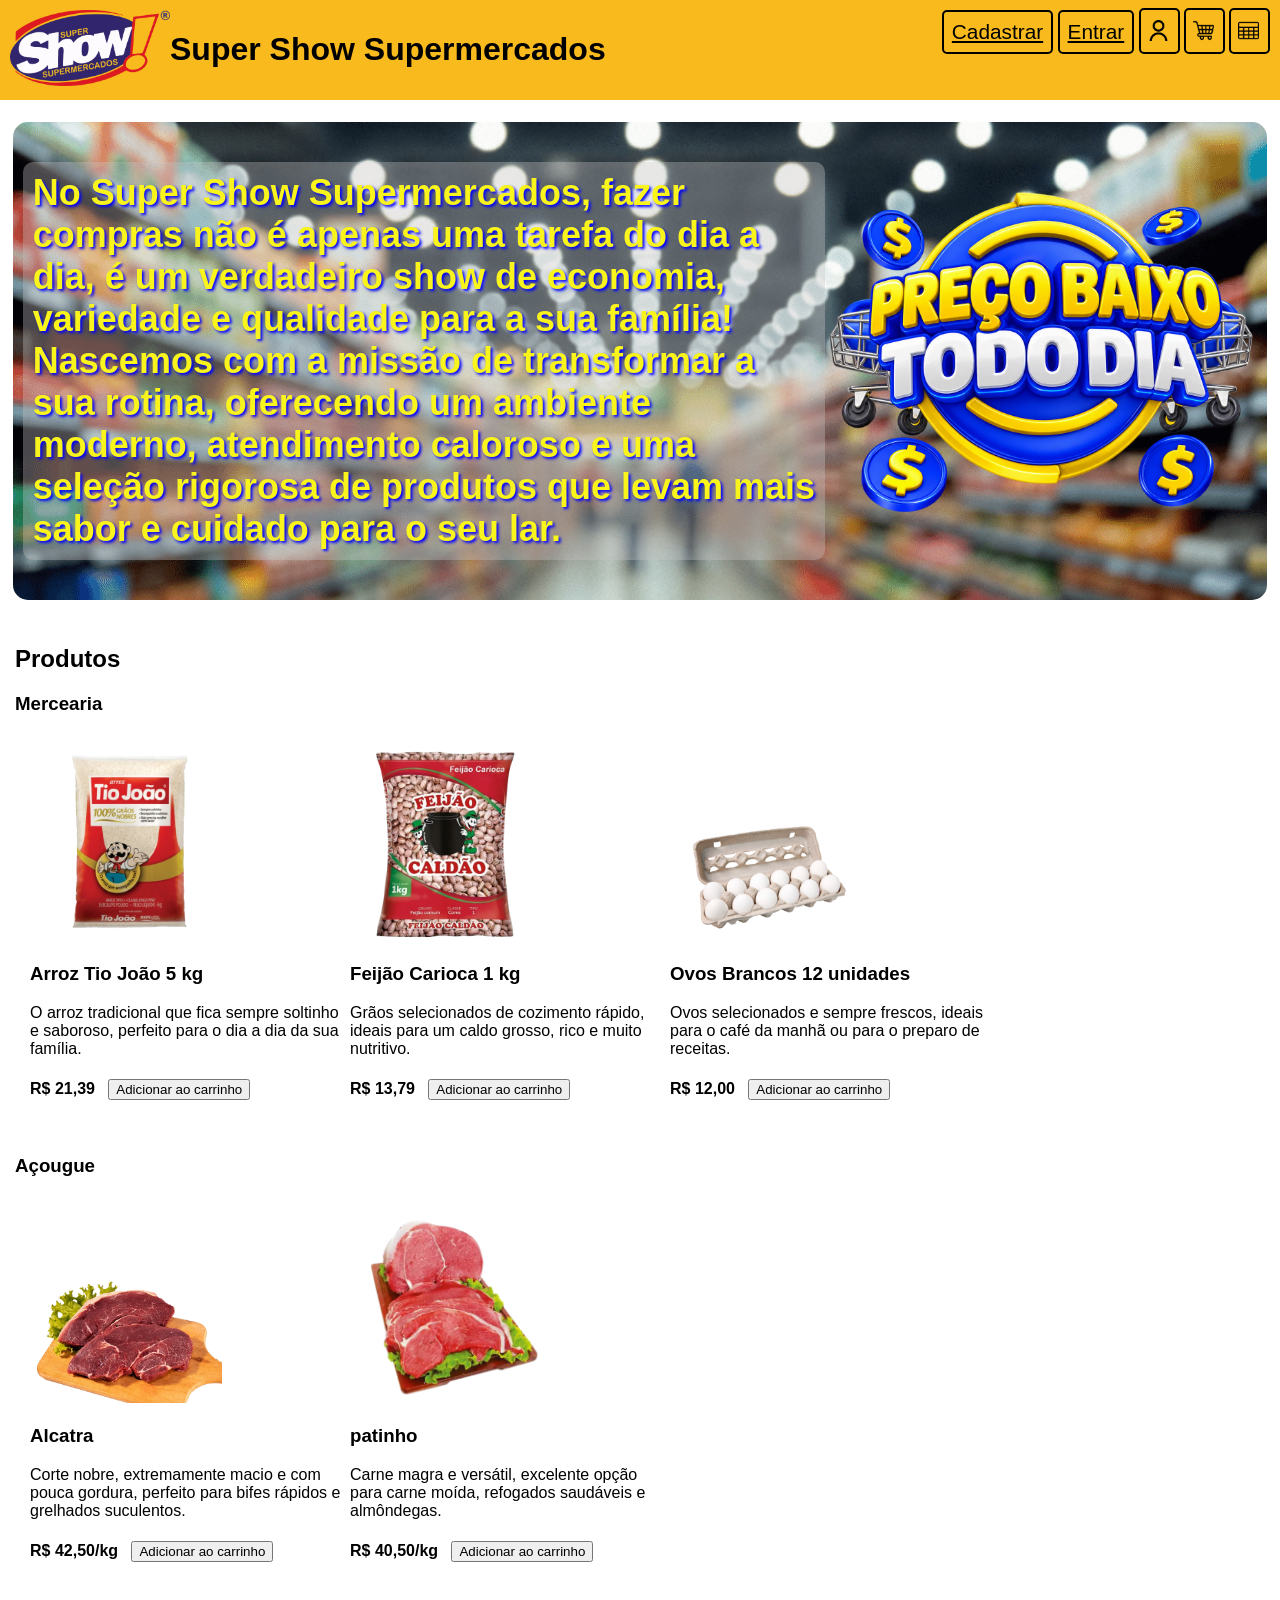
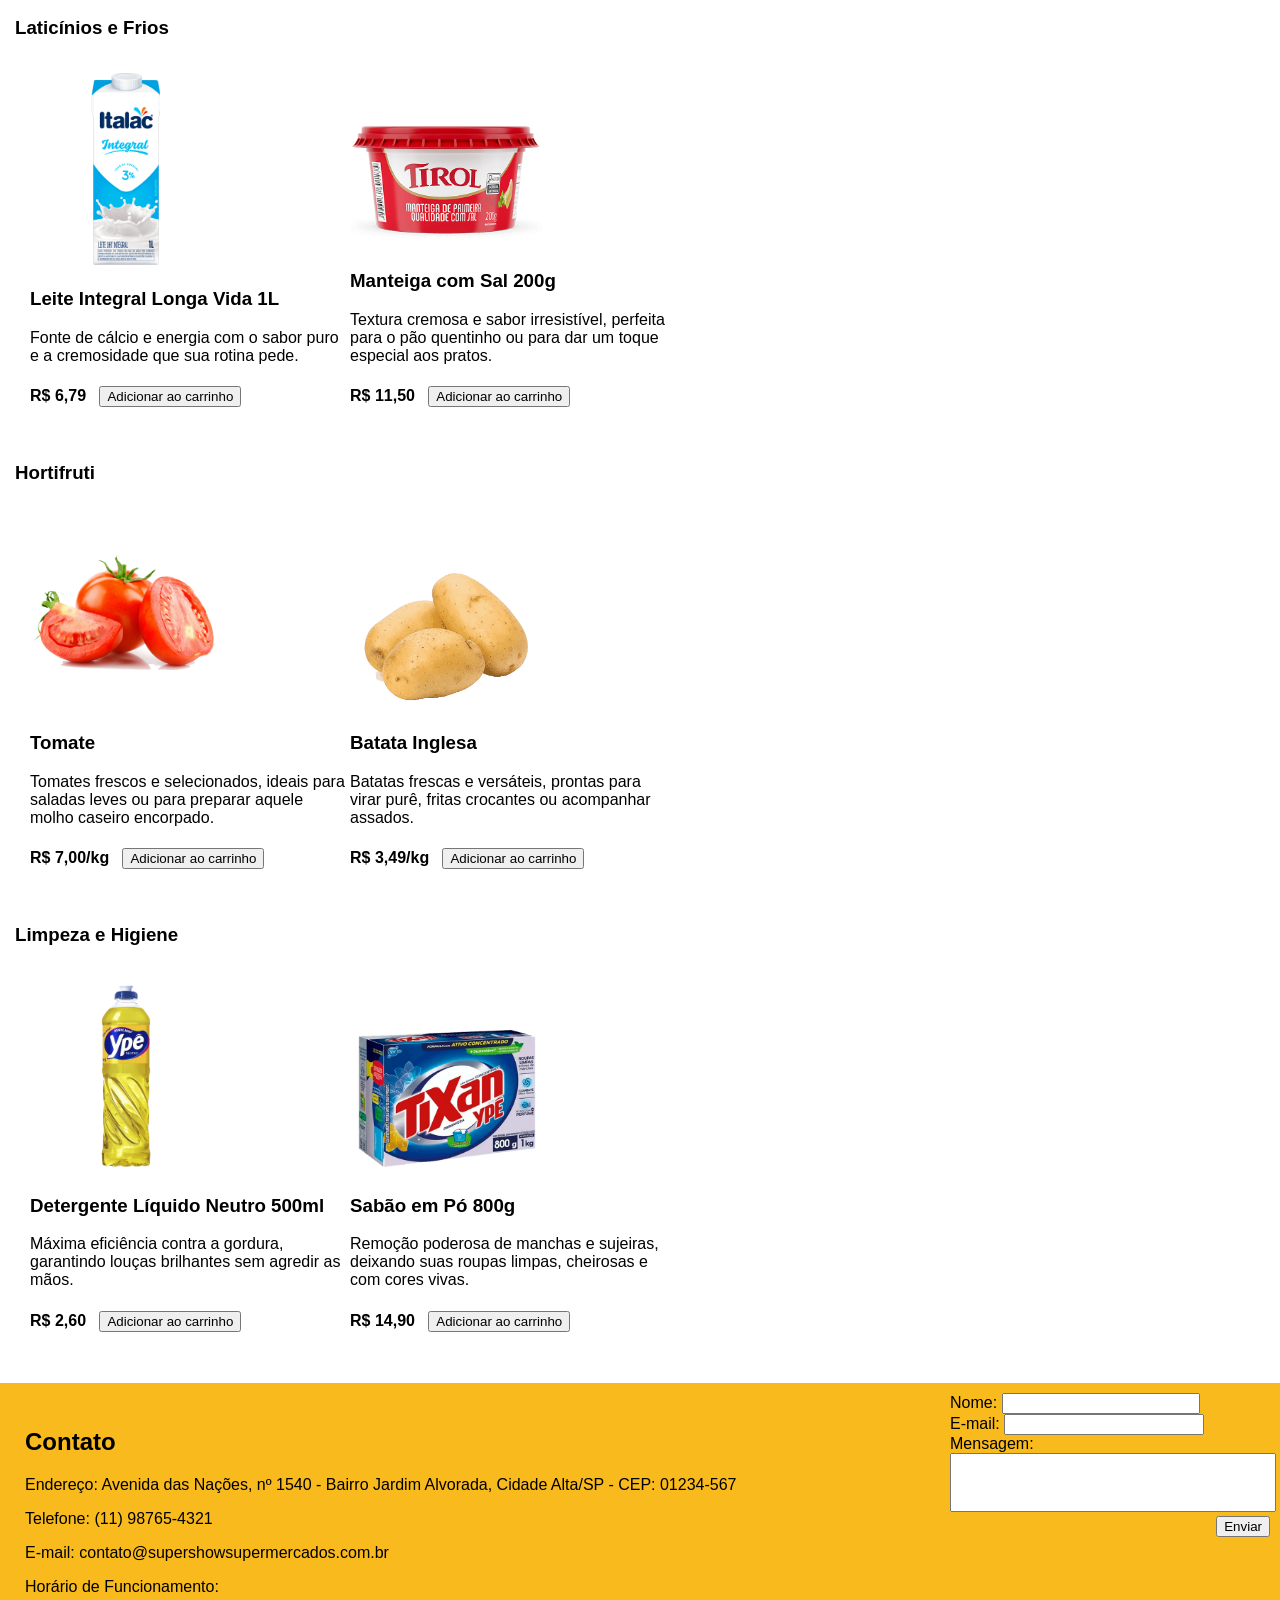
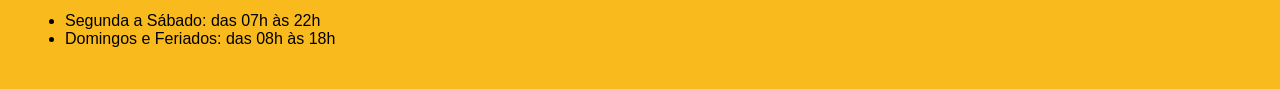
==== commit 09917695: "corrigido botão de enviar no footer para estar traduzido adicionado telefone ao cadastro e perfil e " ====
--- a/index.html
+++ b/index.html
@@ -174,7 +174,7 @@
                     <label for="email">E-mail: <input type="email" name="Email" id="email"></label> <br>
                     <label for="mensagem">Mensagem: </label> <br>
                     <textarea name="mensagem" id="mensagem" maxlength="129"></textarea> <br>
-                    <input type="submit" name="Enviar" id="enviar"><br>
+                    <input type="submit" value="Enviar" name="Enviar" id="enviar"><br>
                 </form>
             </footer>    
         </main>
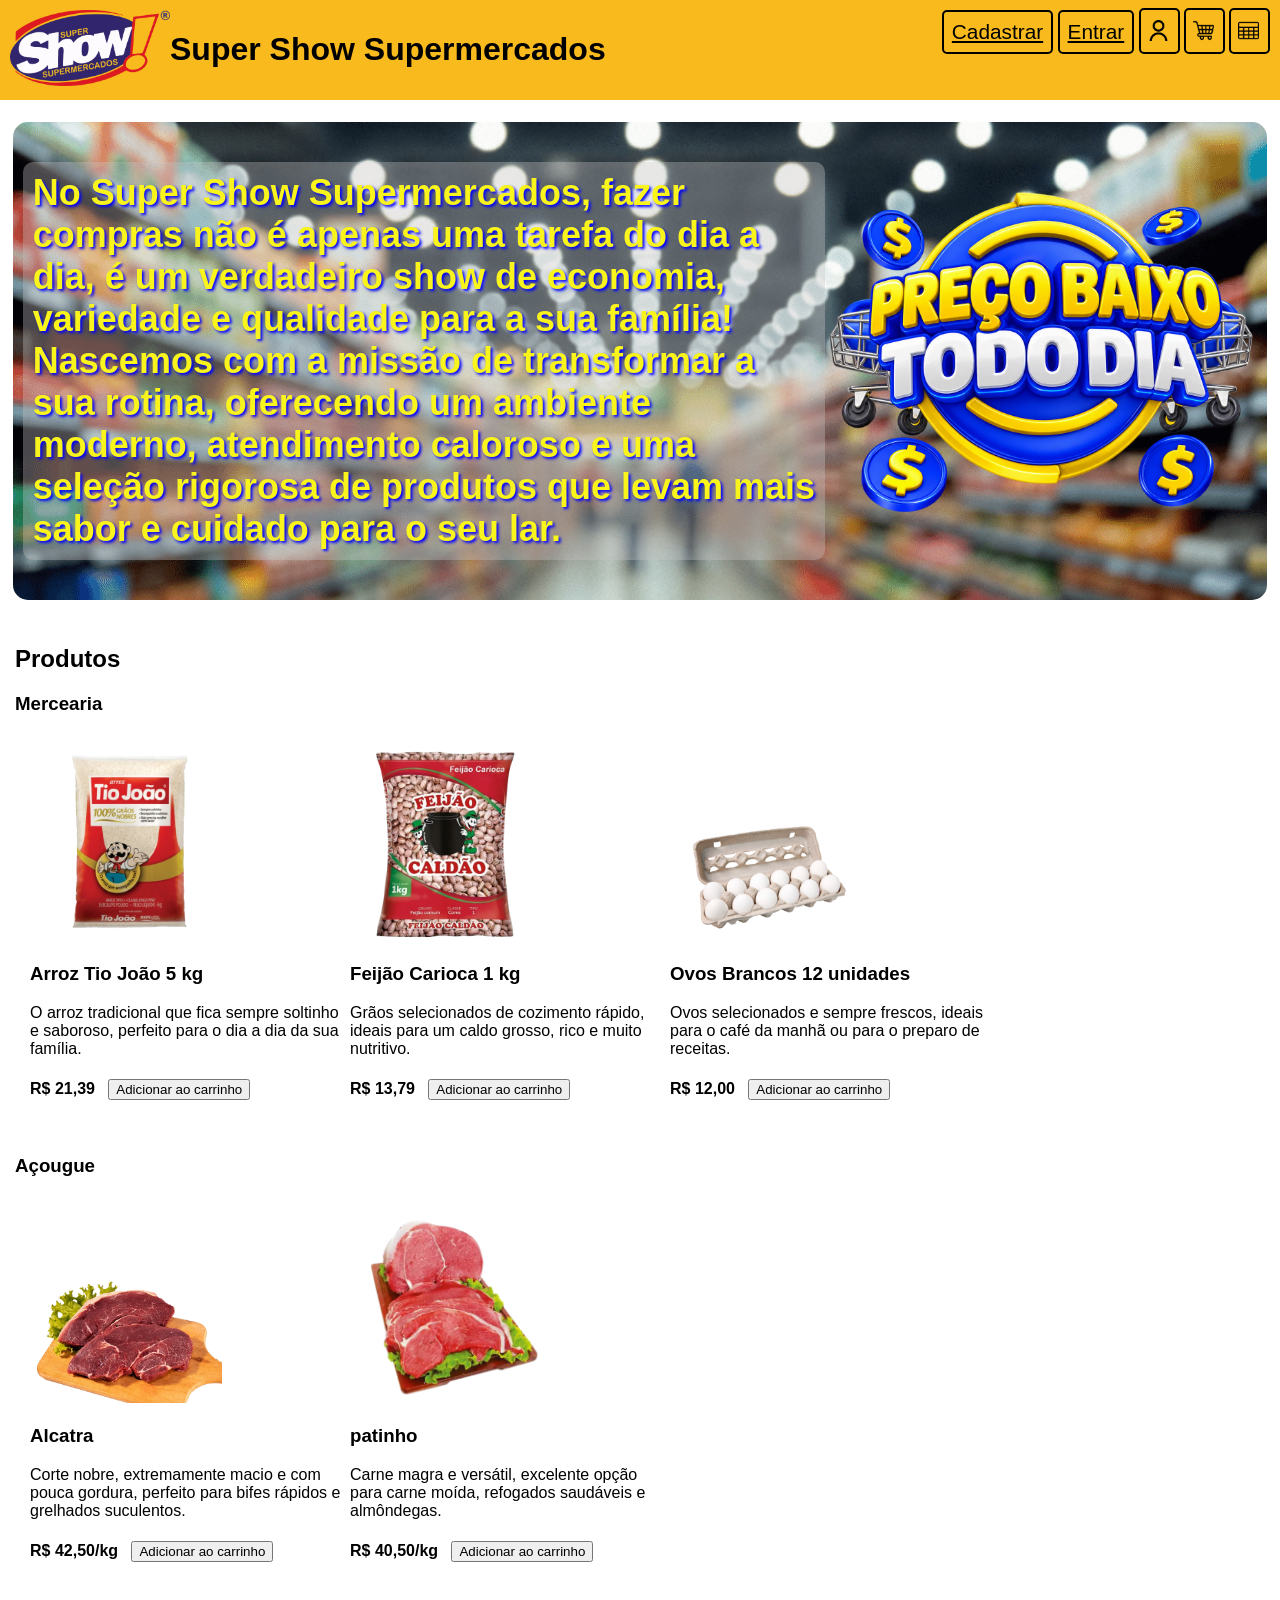
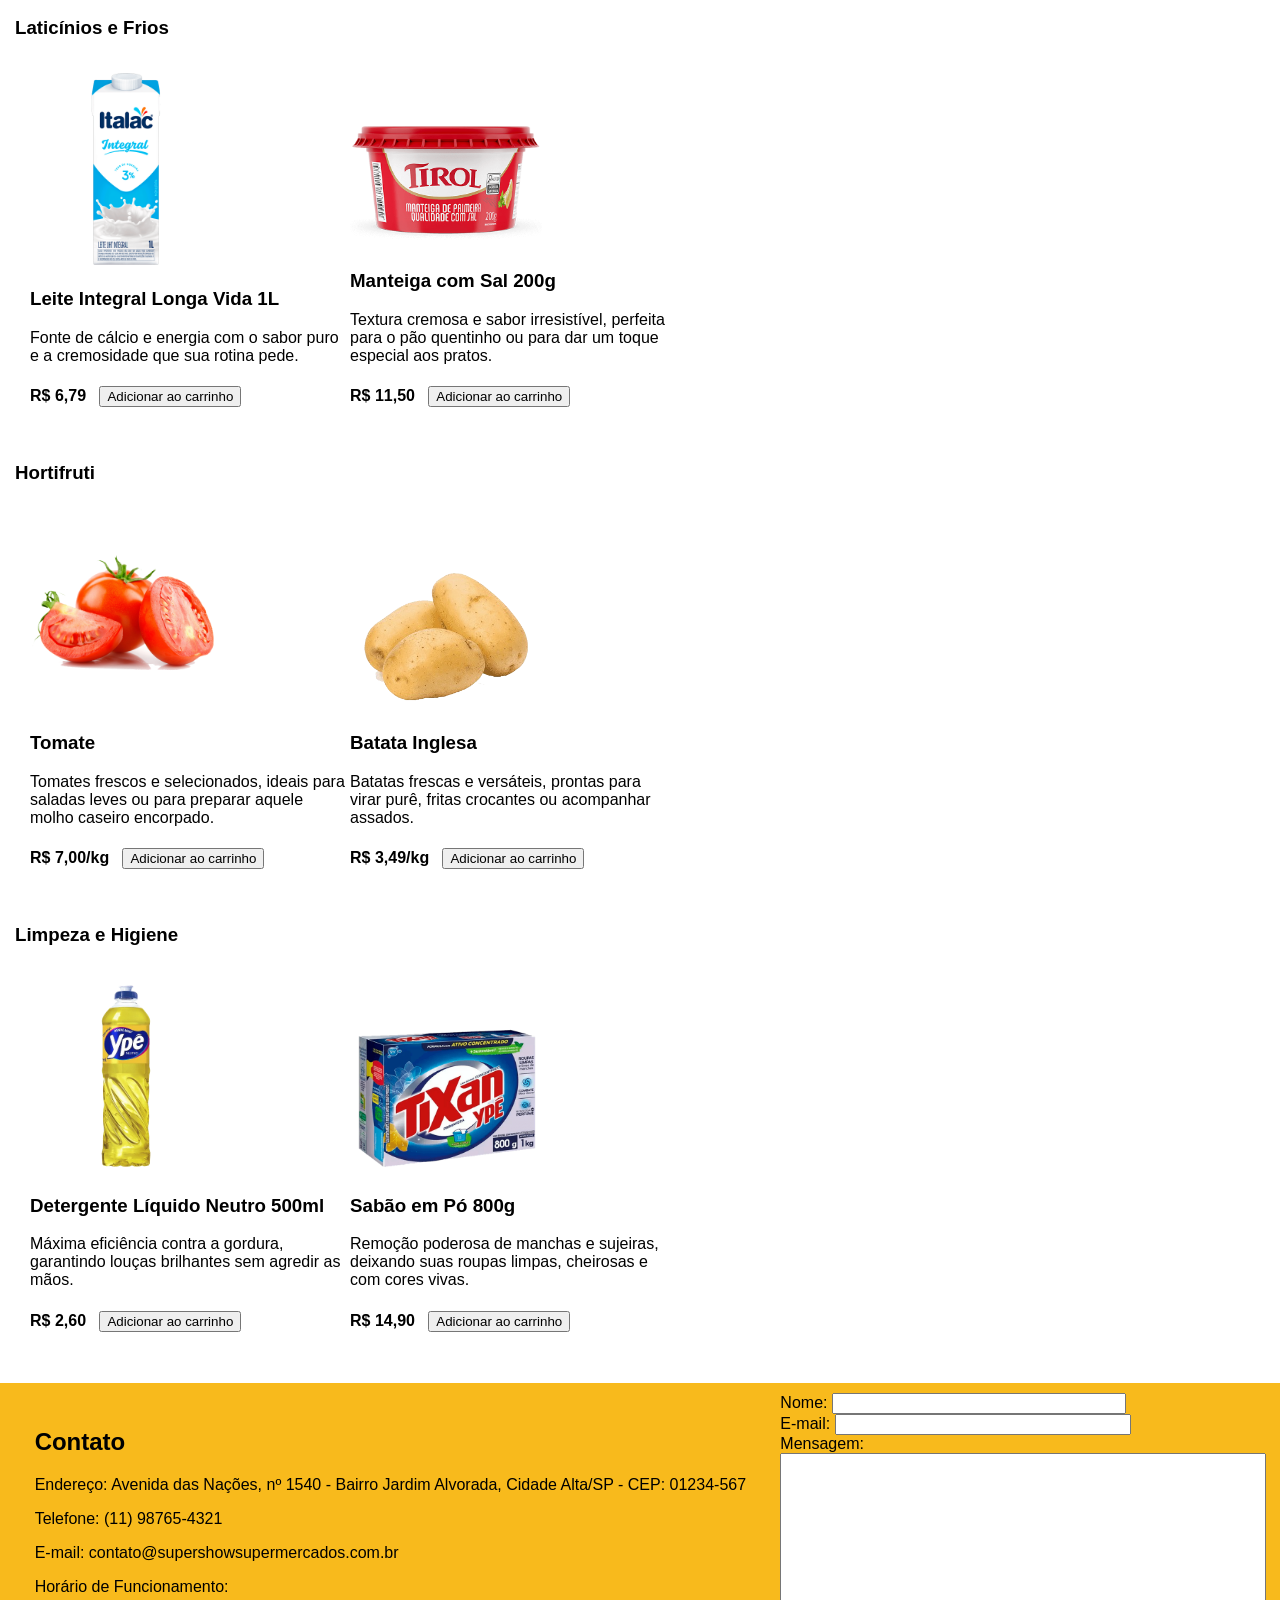
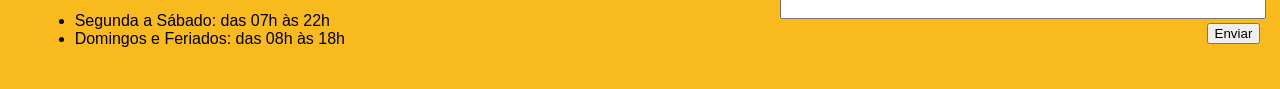
==== commit 17bdd12b: "ajustado o espaçamento do footer e a area de mensagem do footer" ====
--- a/index.html
+++ b/index.html
@@ -173,7 +173,7 @@
                     <label for="nome">Nome: <input type="text" name="nome" id="nome" maxlength="15"></label> <br>
                     <label for="email">E-mail: <input type="email" name="Email" id="email"></label> <br>
                     <label for="mensagem">Mensagem: </label> <br>
-                    <textarea name="mensagem" id="mensagem" maxlength="129"></textarea> <br>
+                    <textarea name="mensagem" id="mensagem"></textarea> <br>
                     <input type="submit" value="Enviar" name="Enviar" id="enviar"><br>
                 </form>
             </footer>    
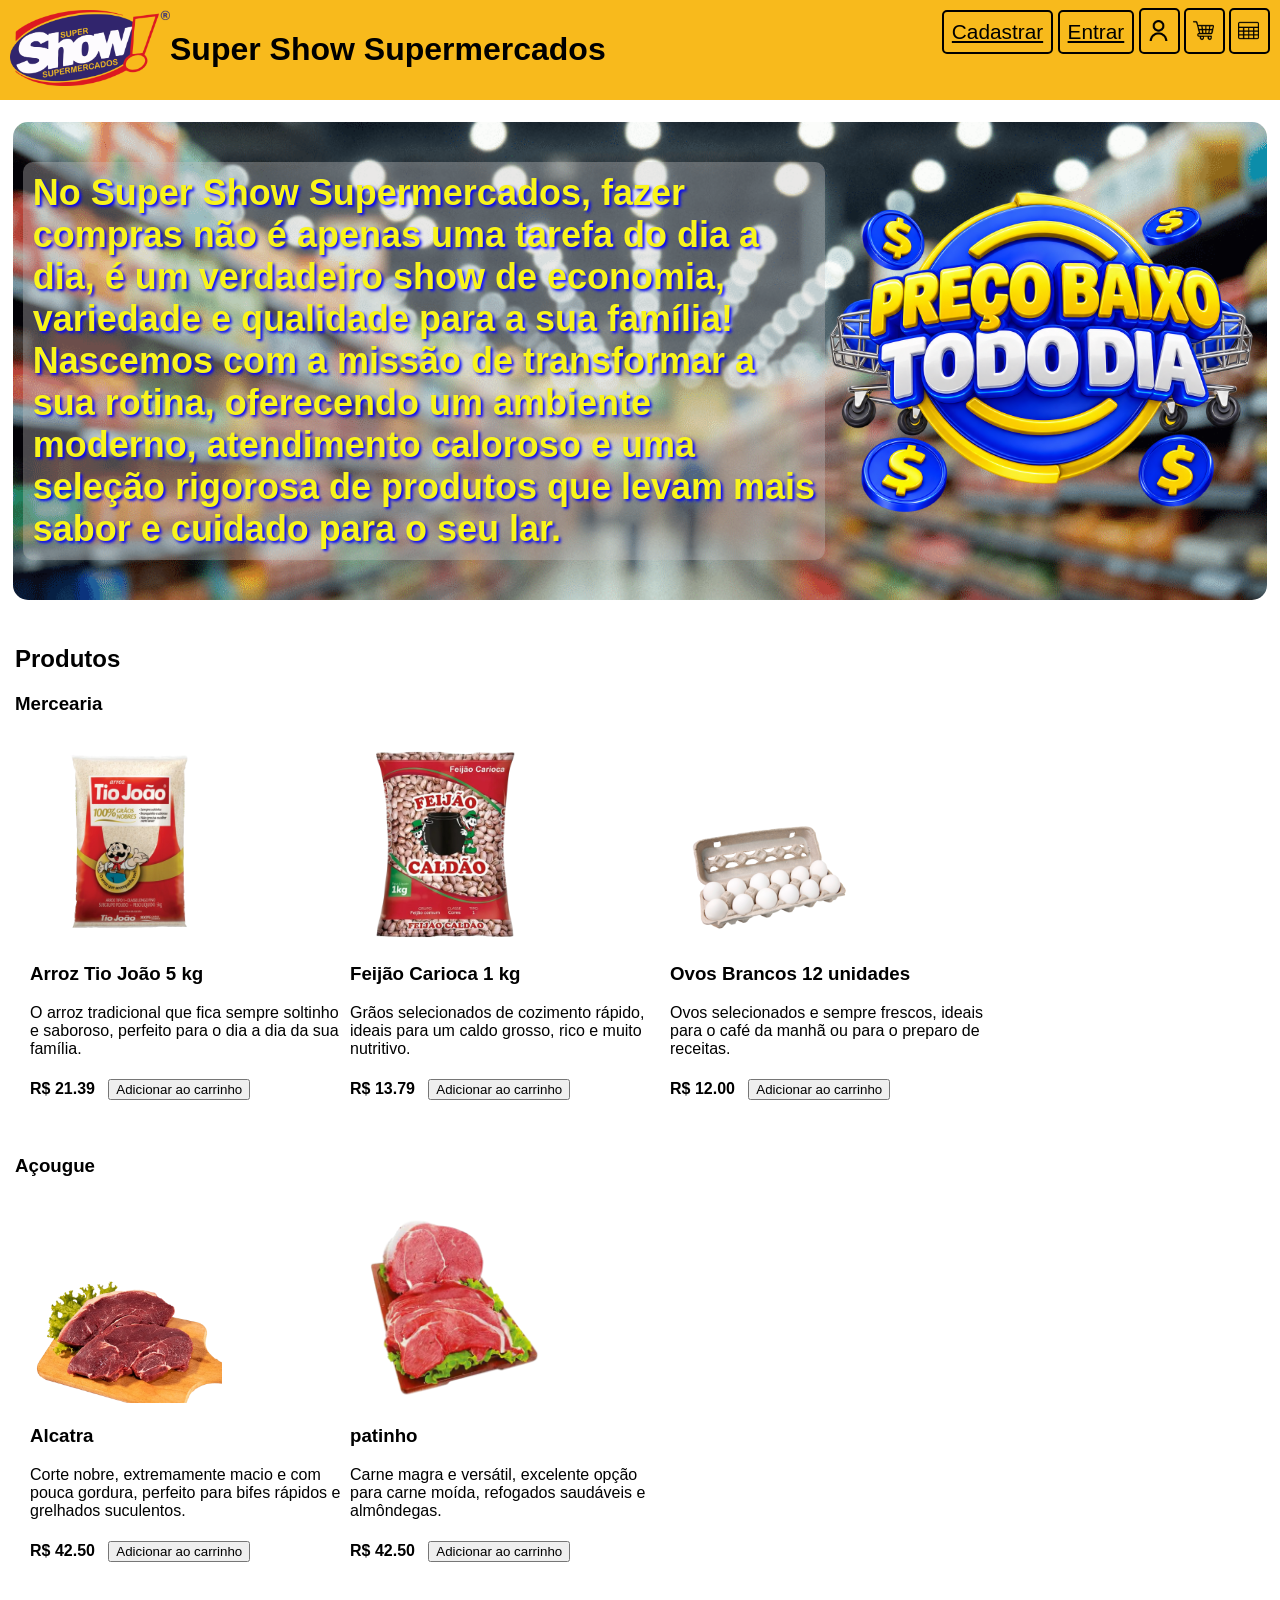
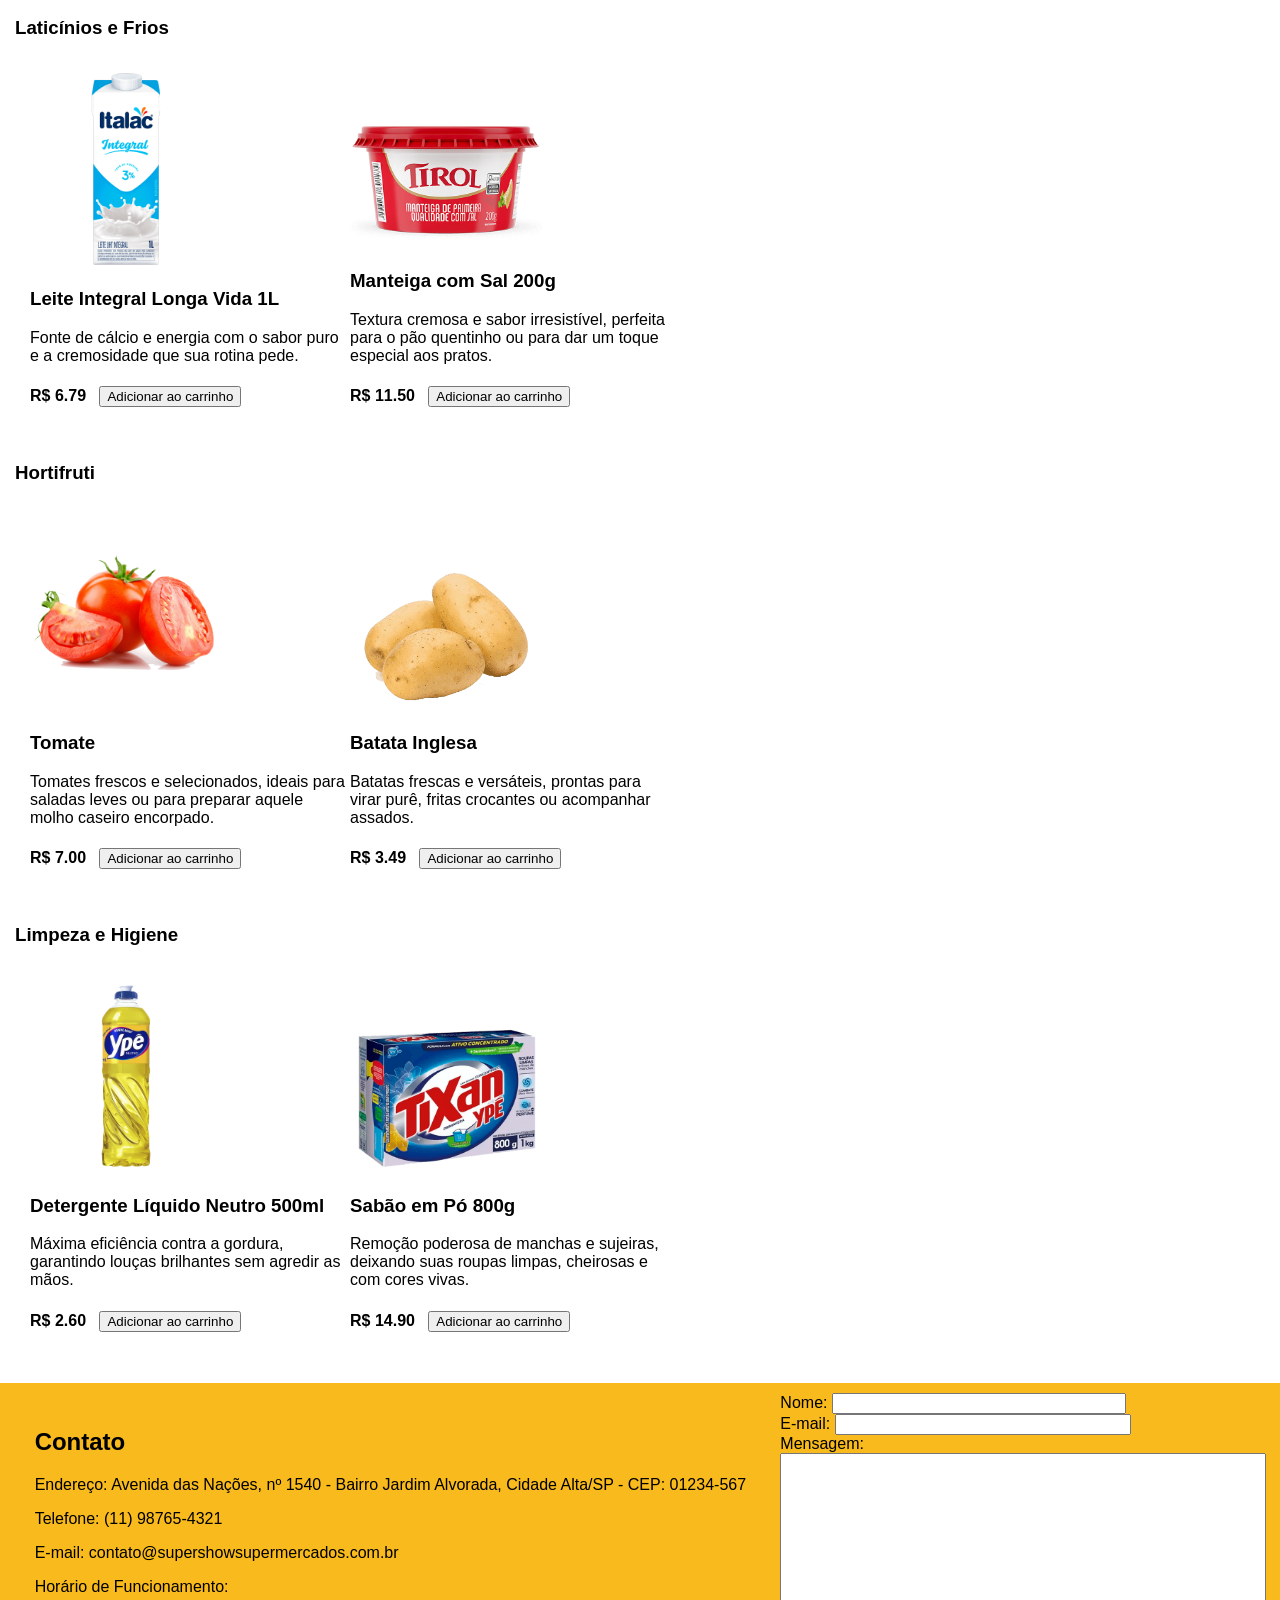
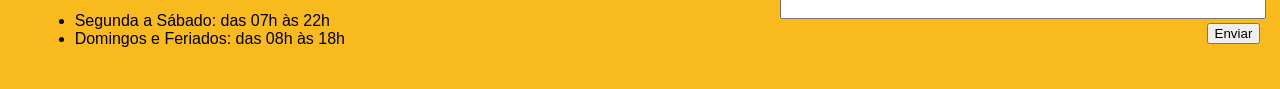
==== commit bcb72f08: "criado os arquivos js e feito a definição de produtos pelo data/produtos.js e renderizado em index.h" ====
--- a/index.html
+++ b/index.html
@@ -7,6 +7,7 @@
         <style>
             @import url(css/Stylesheet.css);
         </style>
+        <script type="module" src="js/produtos.js"></script>
     </head>
     <body>
         <header>
@@ -33,120 +34,35 @@
             </section>
             <section>
                 <h2>Produtos</h2>
+                
                 <div class="area-produtos">
+                    <template id="tmplt">
+                        <div class="produto">
+                                <img class="imagens-produtos">
+                                <h3></h3>
+                                <p></p>
+                                <h4><button>Adicionar ao carrinho</button></h4>        
+                        </div>
+                    </template>
                     <h3>Mercearia</h3>
-                    <section class="secao">
-                        <div class="produto">
-                            <img src="imagens/Produtos/Arroz.png" alt="arroz" class="imagens-produtos">
-                            <h3>Arroz Tio João 5 kg</h3>
-                            <p>
-                                O arroz tradicional que fica sempre soltinho e saboroso, perfeito para o dia a dia da sua família.
-                            </p>
-                            <h4>R$ 21,39<button id="adicionar-arroz">Adicionar ao carrinho</button></h4>
-                            
-                        </div>
-                        <div class="produto">
-                            <img src="imagens/Produtos/feijao.png" alt="feijao" class="imagens-produtos">
-                            <h3>Feijão Carioca 1 kg</h3>
-                            <p>
-                                Grãos selecionados de cozimento rápido, ideais para um caldo grosso, rico e muito nutritivo.
-                            </p>
-                            <h4>R$ 13,79<button id="adicionar-feijao">Adicionar ao carrinho</button></h4>
-                            
-                        </div>
-                        <div class="produto">
-                            <img src="imagens/Produtos/ovos.png" alt="ovos" class="imagens-produtos">
-                            <h3>Ovos Brancos 12 unidades</h3>
-                            <p>
-                                Ovos selecionados e sempre frescos, ideais para o café da manhã ou para o preparo de receitas.
-                            </p>
-                            <h4>R$ 12,00<button id="adicionar-ovos">Adicionar ao carrinho</button></h4>
-                            
-                        </div>
+                    <section class="secao" id="mercearia">
+                        
                     </section>
                     <h3>Açougue</h3>
-                    <section class="secao">
-                        <div class="produto">
-                            <img src="imagens/Produtos/alcatra.png" alt="alcatra" class="imagens-produtos">
-                            <h3>Alcatra</h3>
-                            <p>
-                                Corte nobre, extremamente macio e com pouca gordura, perfeito para bifes rápidos e grelhados suculentos.
-                            </p>
-                            <h4>R$ 42,50/kg<button id="adicionar-alcatra">Adicionar ao carrinho</button></h4>
-                            
-                        </div>
-                        <div class="produto">
-                            <img src="imagens/Produtos/patinho.png" alt="patinho" class="imagens-produtos">
-                            <h3>patinho</h3>
-                            <p>
-                                Carne magra e versátil, excelente opção para carne moída, refogados saudáveis e almôndegas.
-                            </p>
-                            <h4>R$ 40,50/kg<button id="adicionar-patinho">Adicionar ao carrinho</button></h4>
-                            
-                        </div>                 
+                    <section class="secao" id="acougue">
+                          
                     </section>
                     <h3>Laticínios e Frios</h3>
-                    <section class="secao">
-                        <div class="produto">
-                            <img src="imagens/Produtos/leite.png" alt="leite" class="imagens-produtos">
-                            <h3>Leite Integral Longa Vida 1L</h3>
-                            <p>
-                                Fonte de cálcio e energia com o sabor puro e a cremosidade que sua rotina pede.
-                            </p>
-                            <h4>R$ 6,79<button id="adicionar-leite">Adicionar ao carrinho</button></h4>
-                            
-                        </div>
-                        <div class="produto">
-                            <img src="imagens/Produtos/manteiga.png" alt="manteiga" class="imagens-produtos">
-                            <h3>Manteiga com Sal 200g</h3>
-                            <p>
-                                Textura cremosa e sabor irresistível, perfeita para o pão quentinho ou para dar um toque especial aos pratos.
-                            </p>
-                            <h4>R$ 11,50<button id="adicionar-manteiga">Adicionar ao carrinho</button></h4>
-                            
-                        </div>
+                    <section class="secao" id="laticinios-e-frios">
+                        
                     </section>
                     <h3>Hortifruti</h3>
-                    <section class="secao">
-                        <div class="produto">
-                            <img src="imagens/Produtos/tomate.png" alt="tomate" class="imagens-produtos">
-                            <h3>Tomate</h3>
-                            <p>
-                                Tomates frescos e selecionados, ideais para saladas leves ou para preparar aquele molho caseiro encorpado.
-                            </p>
-                            <h4>R$ 7,00/kg<button id="adicionar-tomate">Adicionar ao carrinho</button></h4>
-                            
-                        </div>
-                        <div class="produto">
-                            <img src="imagens/Produtos/batata.png" alt="batata" class="imagens-produtos">
-                            <h3>Batata Inglesa</h3>
-                            <p>
-                                Batatas frescas e versáteis, prontas para virar purê, fritas crocantes ou acompanhar assados.
-                            </p>
-                            <h4>R$ 3,49/kg<button id="adicionar-batata">Adicionar ao carrinho</button></h4>
-                            
-                        </div>
+                    <section class="secao" id="hortifruti">
+                        
                     </section>
                     <h3>Limpeza e Higiene</h3>
-                    <section class="secao">
-                        <div class="produto">
-                            <img src="imagens/Produtos/detergente.png" alt="detergente" class="imagens-produtos">
-                            <h3>Detergente Líquido Neutro 500ml</h3>
-                            <p>
-                                Máxima eficiência contra a gordura, garantindo louças brilhantes sem agredir as mãos.
-                            </p>
-                            <h4>R$ 2,60<button id="adicionar-detergente">Adicionar ao carrinho</button></h4>
-                            
-                        </div>
-                        <div class="produto">
-                            <img src="imagens/Produtos/sabaoEmPo.png" alt="sabao em pó" class="imagens-produtos">
-                            <h3>Sabão em Pó 800g</h3>
-                            <p>
-                                Remoção poderosa de manchas e sujeiras, deixando suas roupas limpas, cheirosas e com cores vivas.
-                            </p>
-                            <h4>R$ 14,90<button id="adicionar-sabao">Adicionar ao carrinho</button></h4>
-                            
-                        </div>
+                    <section class="secao" id="limpeza-e-higiene">
+                        
                     </section>
                 </div>
             </section>
